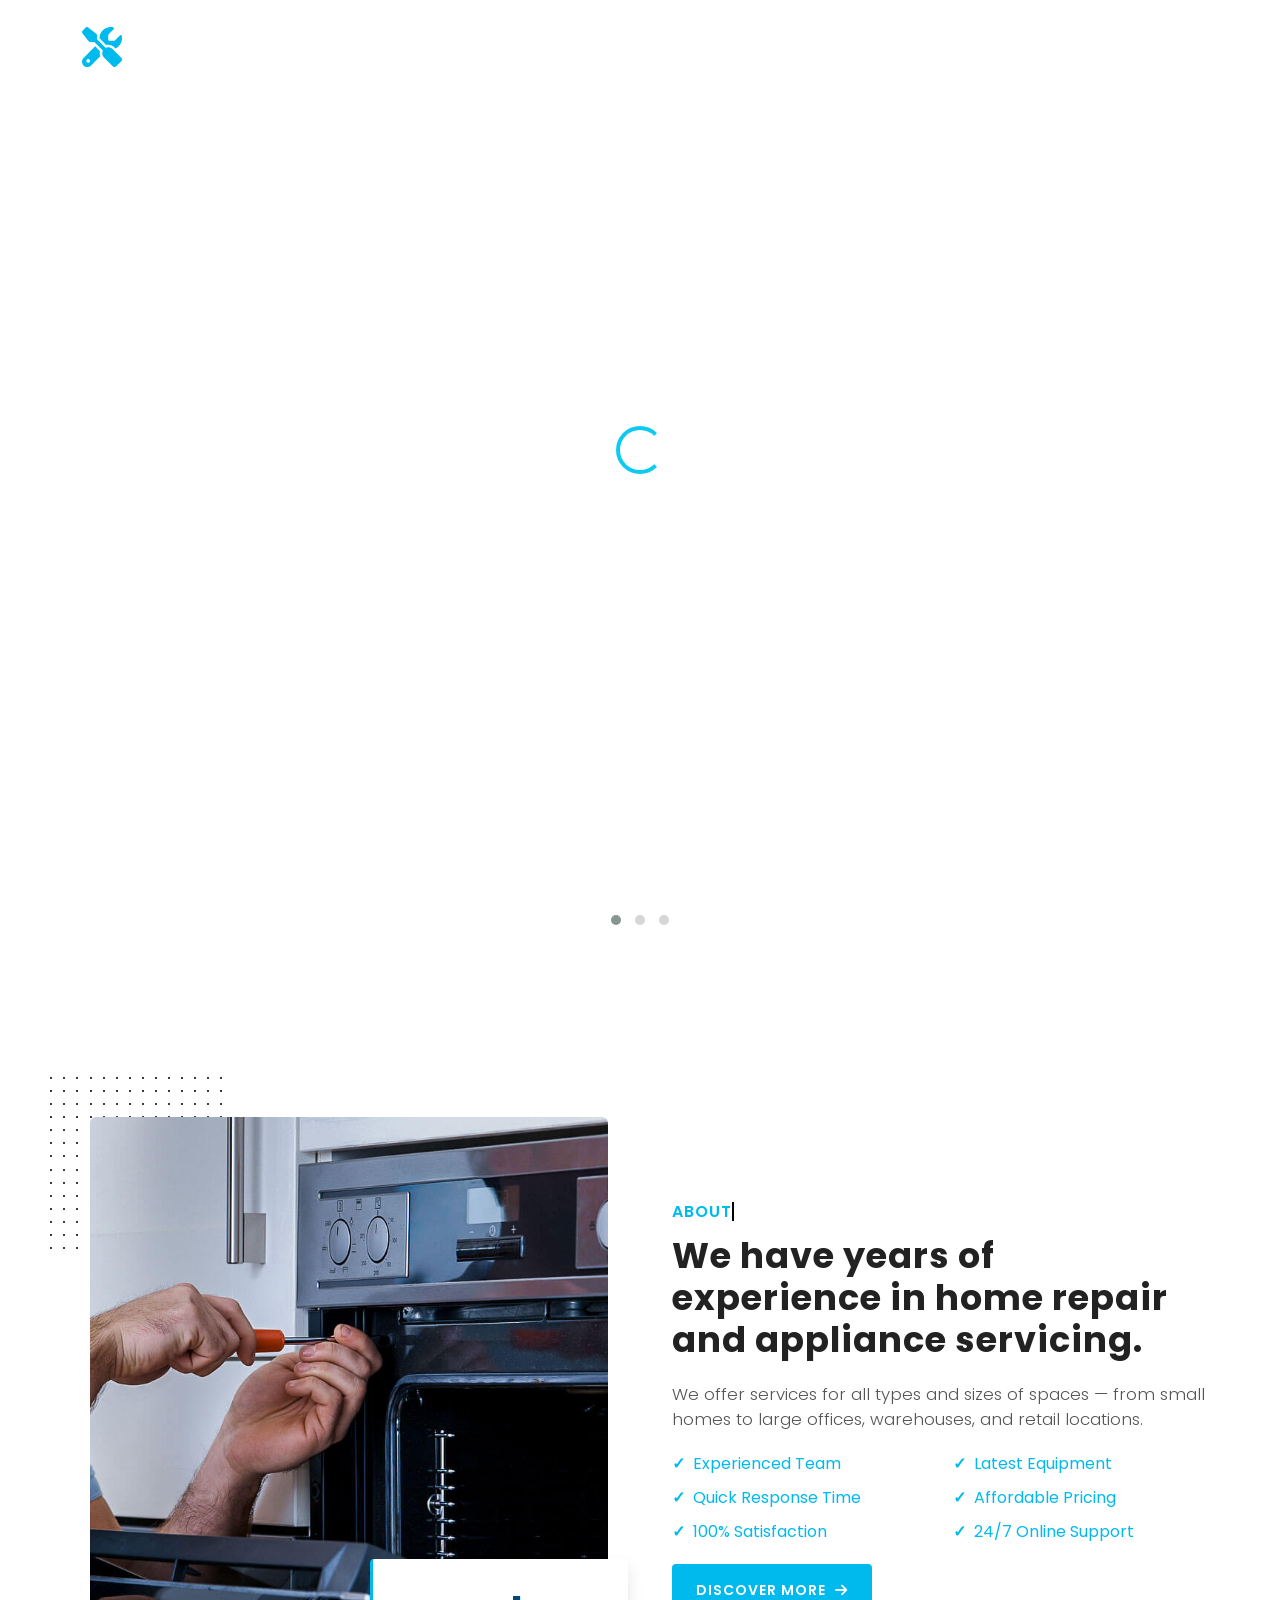
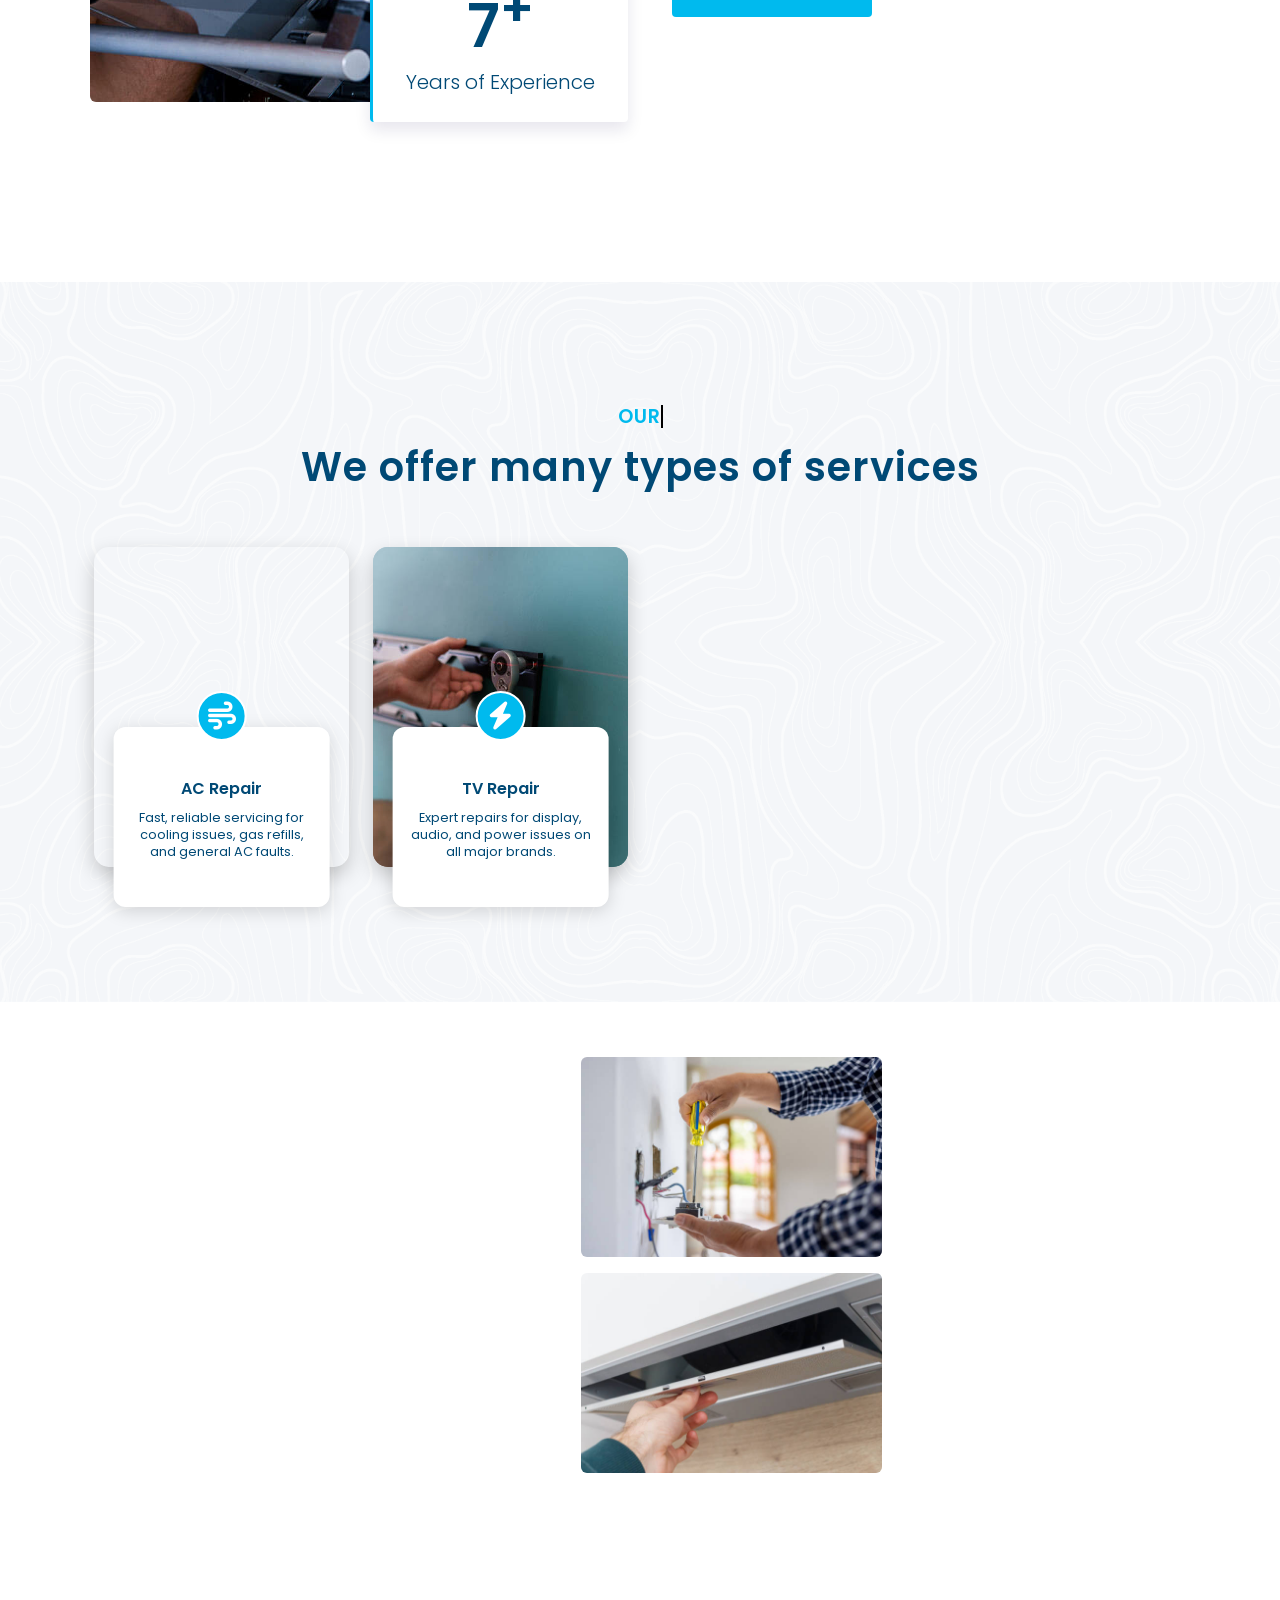
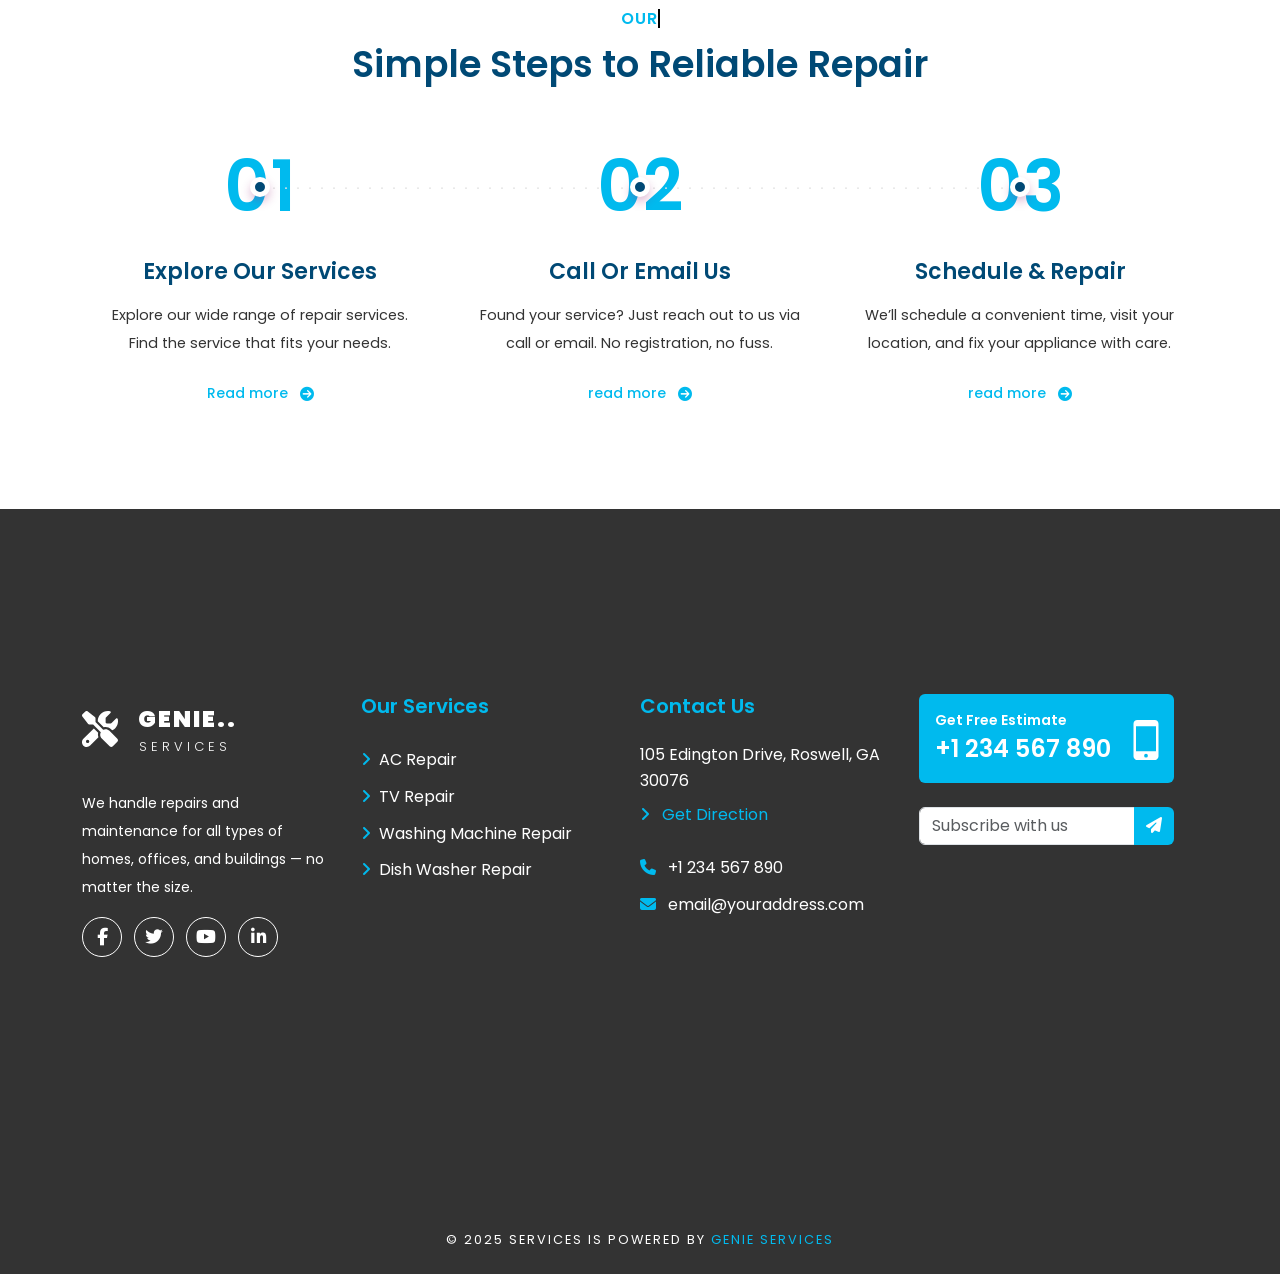
==== index.html @ 9153bfd8 "Move files to root for git hub pages" ====
<!DOCTYPE html>
<html lang="en">
  <head>
    <meta charset="UTF-8" />
    <meta name="viewport" content="width=device-width, initial-scale=1.0" />
    <title>Genie Services</title>
    <!-- my favicon -->

    <link rel="icon" href="./assets/Icons/myFavicon.svg" type="image/x-icon" />

    <!-- Bootstrap CSS -->
    <link
      href="https://cdn.jsdelivr.net/npm/bootstrap@5.3.0/dist/css/bootstrap.min.css"
      rel="stylesheet"
    />

    <!-- Owl Carousel CSS -->
    <link
      rel="stylesheet"
      href="https://cdnjs.cloudflare.com/ajax/libs/OwlCarousel2/2.3.4/assets/owl.carousel.min.css"
    />
    <link
      rel="stylesheet"
      href="https://cdnjs.cloudflare.com/ajax/libs/OwlCarousel2/2.3.4/assets/owl.theme.default.min.css"
    />

    <!-- Google Fonts -->
    <link
      href="https://fonts.googleapis.com/css2?family=Poppins:wght@400;600&display=swap"
      rel="stylesheet"
    />
    <!-- Bootstrap Fonts -->
    <link
      href="https://cdnjs.cloudflare.com/ajax/libs/font-awesome/6.5.0/css/all.min.css"
      rel="stylesheet"
    />
    <!-- AOS Animation -->
    <link
      href="https://cdn.jsdelivr.net/npm/aos@2.3.4/dist/aos.css"
      rel="stylesheet"
    />

    <link rel="stylesheet" href="./assets/css/style.css" />
    <link rel="stylesheet" href="./assets/css/navbar.css" />
    <link rel="stylesheet" href="./assets/css/services.css" />
    <link rel="stylesheet" href="./assets/css/whychooseus.css" />
    <link rel="stylesheet" href="./assets/css/about.css" />
    <link rel="stylesheet" href="./assets/css/index.css" />
    <link rel="stylesheet" href="./assets/css/footer.css" />
  </head>
  <body>
    <!--Loading-->
    <div
      id="loader-wrapper"
      class="position-fixed top-0 start-0 w-100 h-100 d-flex justify-content-center align-items-center bg-white"
      style="z-index: 9999"
    >
      <div
        class="spinner-border text-info"
        role="status"
        style="width: 3rem; height: 3rem"
      >
        <span class="visually-hidden">Loading...</span>
      </div>
    </div>

    <!-- Navbar -->
    <nav class="navbar navbar-expand-lg navbar-light fixed-top transparent">
      <div class="container">
        <a class="navbar-brand d-flex align-items-center gap-2" href="#">
          <!-- SVG Logo -->
          <svg
            xmlns="http://www.w3.org/2000/svg"
            viewBox="0 0 512 512"
            width="40"
            height="40"
          >
            <path
              fill="#00baee"
              d="M78.6 5C69.1-2.4 55.6-1.5 47 7L7 47c-8.5 8.5-9.4 22-2.1 31.6l80 104c4.5 5.9 11.6 9.4 19 9.4l54.1 0 109 109c-14.7 29-10 65.4 14.3 89.6l112 112c12.5 12.5 32.8 12.5 45.3 0l64-64c12.5-12.5 12.5-32.8 0-45.3l-112-112c-24.2-24.2-60.6-29-89.6-14.3l-109-109 0-54.1c0-7.5-3.5-14.5-9.4-19L78.6 5zM19.9 396.1C7.2 408.8 0 426.1 0 444.1C0 481.6 30.4 512 67.9 512c18 0 35.3-7.2 48-19.9L233.7 374.3c-7.8-20.9-9-43.6-3.6-65.1l-61.7-61.7L19.9 396.1zM512 144c0-10.5-1.1-20.7-3.2-30.5c-2.4-11.2-16.1-14.1-24.2-6l-63.9 63.9c-3 3-7.1 4.7-11.3 4.7L352 176c-8.8 0-16-7.2-16-16l0-57.4c0-4.2 1.7-8.3 4.7-11.3l63.9-63.9c8.1-8.1 5.2-21.8-6-24.2C388.7 1.1 378.5 0 368 0C288.5 0 224 64.5 224 144l0 .8 85.3 85.3c36-9.1 75.8 .5 104 28.7L429 274.5c49-23 83-72.8 83-130.5zM56 432a24 24 0 1 1 48 0 24 24 0 1 1 -48 0z"
            />
          </svg>
          <div class="navbar-brand-title transparent" id="navbarLogo">
            <div class="main-title">GENIE..</div>
            <div class="sub-title">SERVICES</div>
          </div>
        </a>

        <!-- Offcanvas Toggle Button for small screens -->
        <button
          class="navbar-toggler"
          type="button"
          data-bs-toggle="offcanvas"
          data-bs-target="#offcanvasNavbar"
          aria-controls="offcanvasNavbar"
          aria-label="Toggle navigation"
        >
          <span class="navbar-toggler-icon"></span>
        </button>

        <!-- Offcanvas menu -->
        <div
          class="offcanvas offcanvas-end"
          tabindex="-1"
          id="offcanvasNavbar"
          aria-labelledby="offcanvasNavbarLabel"
        >
          <div class="offcanvas-header">
            <h5 class="offcanvas-title" id="offcanvasNavbarLabel">Menu</h5>
            <button
              type="button"
              class="btn-close text-reset"
              data-bs-dismiss="offcanvas"
              aria-label="Close"
            ></button>
          </div>

          <div class="offcanvas-body">
            <ul class="navbar-nav flex-grow-1 pe-3">
              <li class="nav-item">
                <a class="nav-link" href="#" id="homePage">HOME</a>
              </li>

              <!-- Dropdown -->
              <li class="nav-item dropdown">
                <a
                  class="nav-link dropdown-toggle"
                  href="#"
                  id="servicesDropdown"
                  role="button"
                  data-bs-toggle="dropdown"
                  aria-expanded="false"
                >
                  SERVICES
                </a>
                <ul class="dropdown-menu" aria-labelledby="servicesDropdown">
                  <li>
                    <a class="dropdown-item" onclick="loadPage('ac.html')"
                      >AC</a
                    >
                  </li>
                  <li>
                    <a class="dropdown-item" onclick="loadPage('tv.html')"
                      >TV</a
                    >
                  </li>
                  <li>
                    <a
                      class="dropdown-item"
                      onclick="loadPage('dishwasher.html')"
                      >Dish Washer</a
                    >
                  </li>
                  <li>
                    <a
                      class="dropdown-item"
                      onclick="loadPage('washingMachine.html')"
                      >Washing Machine</a
                    >
                  </li>
                </ul>
              </li>

              <li class="nav-item">
                <a class="nav-link" href="#" onclick="loadPage('about.html')"
                  >ABOUT</a
                >
              </li>
              <li class="nav-item">
                <a class="nav-link" href="#" onclick="loadPage('contact.html')"
                  >CONTACT</a
                >
              </li>
              <!-- <li class="nav-item">
                <a class="nav-link" href="#" onclick="loadPage('news.html')"
                  >NEWS</a
                >
              </li> -->
            </ul>
          </div>
        </div>
      </div>
    </nav>

    <div id="pageContent">
      <!-- Hero Carousel -->
      <div class="eachContainer hero-carousel owl-carousel owl-theme">
        <div
          class="item slide-1"
          style="background-image: url('./assets/media/homePage/homePage2.png')"
        >
          <div class="hero-caption">
            <p class="lead primaryColor">The best repair service ever!</p>
            <h1 class="display-4 homeTitle">
              Your One-Stop Solution for Quality Repairs
            </h1>
            <button class="butn" onclick="location.href='#servicesDiv'">
              Learn more <i class="fas fa-arrow-right arrowIconCss"></i>
            </button>
          </div>
        </div>
        <div
          class="item slide-2"
          style="background-image: url('./assets/media/homePage/homePage1.png')"
        >
          <div class="hero-caption">
            <p class="lead primaryColor">The best repair service ever!</p>
            <h1 class="display-4 homeTitle">
              From AC Repairs to TV Fixes, We've Got You Covered
            </h1>
            <button class="butn" onclick="location.href='#servicesDiv'">
              Learn more <i class="fas fa-arrow-right arrowIconCss"></i>
            </button>
          </div>
        </div>
        <div
          class="item slide-3"
          style="background-image: url('./assets/media/homePage/homePage0.jpg')"
        >
          <div class="hero-caption">
            <p class="lead primaryColor">The best repair service ever!</p>
            <h1 class="display-4 homeTitle">
              Certified Experts ,Trusted Repairs
            </h1>
            <button class="butn" onclick="location.href='#servicesDiv'">
              Learn more <i class="fas fa-arrow-right arrowIconCss"></i>
            </button>
          </div>
        </div>
      </div>
      <!-- About section -->
      <div class="eachContainer container about-section">
        <div class="row align-items-center">
          <div class="col-lg-6 mb-4 mb-lg-0">
            <div class="position-relative animate-left">
              <div class="image-box">
                <img
                  src="./assets/media/Cards/dishwash3.jpg"
                  class="img-fluid rounded"
                  alt="About Us"
                />
              </div>
              <span class="pattern-bg">
                <img src="./assets/media/pattern/pattern.png" alt="Pattern" />
              </span>
              <div class="counter-box counter-style1">
                <h4 class="countup">1</h4>
                <h5 class="countuph5css">Years of Experience</h5>
              </div>
            </div>
          </div>
          <div class="col-lg-6">
            <div class="about-content animate-right">
              <h5 class="section-subtitle aboutTitle">
                <span class="typewriter" data-text="About Us"></span>
              </h5>
              <h2 class="section-title about-subTitle">
                We have years of experience in home repair and appliance
                servicing.
              </h2>
              <p class="about-subTitle-Description">
                We offer services for all types and sizes of spaces — from small
                homes to large offices, warehouses, and retail locations.
              </p>
              <div class="row">
                <div class="col-md-6">
                  <ul class="list-style stagger-list">
                    <li>Experienced Team</li>
                    <li>Quick Response Time</li>
                    <li>100% Satisfaction</li>
                  </ul>
                </div>
                <div class="col-md-6">
                  <ul class="list-style stagger-list">
                    <li>Latest Equipment</li>
                    <li>Affordable Pricing</li>
                    <li>24/7 Online Support</li>
                  </ul>
                </div>
              </div>

              <button class="butn" onclick="location.href='#whyChoose'">
                Discover more <i class="fas fa-arrow-right arrowIconCss"></i>
              </button>
            </div>
          </div>
        </div>
      </div>

      <!-- Services Section -->
      <div class="" id="servicesDiv">
        <div class="services-container container mt-5">
          <div class="services-container container mt-5">
            <h6 class="section-subtitle servicesTitle fade-up-on-scroll">
              <span class="typewriter" data-text="Our Services"></span>
            </h6>
            <h2 class="services-subTitle fade-up-on-scroll">
              We offer many types of services
            </h2>
          </div>
          <div class="Services-section py-5">
            <div class="container">
              <div class="row justify-content-center g-4 services-row">
                <!-- Card 1 -->
                <div
                  class="col-lg-3 col-md-6 col-sm-6 col-12 d-flex justify-content-center"
                >
                  <div
                    class="service-card-ac"
                    style="background-image: url('./assets/media/AC/ac2.jpg')"
                  >
                    <div class="service-card-ac-content">
                      <div class="icon cardIconcss">
                        <i class="fa-solid fa-wind"></i>
                      </div>
                      <p class="service-card-title">AC Repair</p>
                      <div>
                        <p class="service-card-data">
                          Fast, reliable servicing for cooling issues, gas
                          refills, and general AC faults.
                        </p>
                      </div>
                    </div>
                  </div>
                </div>

                <!-- Card 2 -->
                <div
                  class="col-lg-3 col-md-6 col-sm-6 col-12 d-flex justify-content-center"
                >
                  <div
                    class="service-card-ac"
                    style="
                      background-image: url('./assets/media/Cards/tv2.jpg');
                    "
                  >
                    <div class="service-card-ac-content">
                      <div class="icon cardIconcss">
                        <i class="fa-solid fa-bolt"></i>
                      </div>
                      <p class="service-card-title">TV Repair</p>
                      <div>
                        <p class="service-card-data">
                          Expert repairs for display, audio, and power issues on
                          all major brands.
                        </p>
                      </div>
                    </div>
                  </div>
                </div>

                <!-- Card 3 -->
                <div
                  class="col-lg-3 col-md-6 col-sm-6 col-12 d-flex justify-content-center"
                >
                  <div
                    class="service-card-ac"
                    style="
                      background-image: url('./assets/media/Cards/dish2.jpg');
                    "
                  >
                    <div class="service-card-ac-content">
                      <div class="icon cardIconcss">
                        <i class="fa-solid fa-plate-wheat"></i>
                      </div>
                      <p class="service-card-title">Dishwasher Repair</p>
                      <div>
                        <p class="service-card-data">
                          Quick fixes for leaks, drainage problems, and wash
                          cycle failures.
                        </p>
                      </div>
                    </div>
                  </div>
                </div>

                <!-- Card 4 -->
                <div
                  class="col-lg-3 col-md-6 col-sm-6 col-12 d-flex justify-content-center"
                >
                  <div
                    class="service-card-ac"
                    style="
                      background-image: url('./assets/media/Cards/washingmachine2.jpg');
                    "
                  >
                    <div class="service-card-ac-content">
                      <div class="icon cardIconcss">
                        <i class="fa-solid fa-tint"></i>
                      </div>
                      <p class="service-card-title">Washing Machine</p>
                      <div>
                        <p class="service-card-data">
                          Front-load or top-load — we fix spin, drain, and power
                          issues efficiently.
                        </p>
                      </div>
                    </div>
                  </div>
                </div>
              </div>
            </div>
          </div>
        </div>
      </div>
      <!-- Why choose us Section -->

      <div
        class="eachContainer container why-choose-section py-5"
        id="whyChoose"
      >
        <div class="row align-items-center">
          <!-- Text Content -->
          <div
            class="col-lg-5 mb-4 mb-lg-0"
            id="textContent"
            style="opacity: 0; transform: translateY(20px); transition: all 1s"
          >
            <div class="why-choose-text">
              <h6 class="section-subtitle servicesTitle">
                <span class="typewriter" data-text=" Why Choose Us"
                  >Why Choose Us</span
                >
              </h6>
              <h2 class="section-title">We Fix What Others Can’t.</h2>
              <p class="section-description">
                From ACs to appliances, our skilled team handles every job with
                precision. We Take the Stress Out of Repairs
              </p>

              <div class="why-choose-item d-flex mb-4">
                <i
                  class="fas fa-chess-king icon-style iconStyleCssWCU me-3"
                ></i>
                <div>
                  <h4 class="item-title">We are experts</h4>
                  <p class="item-description">
                    No more chasing technicians — we make home repair easy and
                    hassle-free.
                  </p>
                </div>
              </div>

              <div class="why-choose-item d-flex mb-4">
                <i class="fas fa-check icon-style iconStyleCssWCU me-3"></i>
                <div>
                  <h4 class="item-title">We are committed</h4>
                  <p class="item-description">
                    A reliable system and experienced professionals ensure
                    consistent, high-quality service.
                  </p>
                </div>
              </div>

              <div class="why-choose-item d-flex">
                <i class="fas fa-headset icon-style iconStyleCssWCU me-3"></i>
                <div>
                  <h4 class="item-title">24/7 Support</h4>
                  <p class="item-description">
                    Your comfort is our priority — every service is guided by
                    your needs.
                  </p>
                </div>
              </div>
            </div>
          </div>

          <!-- Image Gallery -->
          <div class="col-lg-7 text-center">
            <div class="row g-3 ps-lg-4" id="gallery">
              <div class="col-6">
                <div class="mb-3 hoverstyle1 gallery-item">
                  <img
                    src="./assets/media/homePage/homePage4.jpg"
                    class="img-fluid rounded"
                    alt="Gallery 1"
                  />
                </div>
                <div class="hoverstyle1 gallery-item">
                  <img
                    src="./assets/media/homePage/homePage6.jpg"
                    class="img-fluid rounded"
                    alt="Gallery 2"
                  />
                </div>
              </div>
              <div class="col-6">
                <div class="mb-3 hoverstyle1 gallery-item">
                  <img
                    src="./assets/media/homePage/homePage5.jpg"
                    class="img-fluid rounded"
                    alt="Gallery 3"
                  />
                </div>
                <div class="hoverstyle1 gallery-item">
                  <img
                    src="./assets/media/homePage/homePage7.jpg"
                    class="img-fluid rounded"
                    alt="Gallery 4"
                  />
                </div>
              </div>
            </div>
          </div>
        </div>
      </div>
      <!-- Our Process -->
      <div class="eachContainer container process-section">
        <div class="text-center mb-5" data-aos="fade-up" data-aos-delay="300">
          <h5 class="section-subtitle aboutTitle">
            <span class="typewriter" data-text="Our Process"></span>
          </h5>
          <h2 class="process-title ourProcessTitle">
            Simple Steps to Reliable Repair
          </h2>
        </div>

        <div class="row">
          <!-- Step 1 -->
          <div class="col-lg-4 mb-4" data-aos="fade-up" data-aos-delay="600">
            <div class="process-block">
              <div class="process-step">
                <div class="dot-border">01</div>
              </div>
              <h4 class="process-title">Explore Our Services</h4>
              <p>
                Explore our wide range of repair services. Find the service that
                fits your needs.
              </p>
              <a href="#services" class="read-more">
                Read more
                <i
                  class="fas fa-arrow-circle-right"
                  style="
                    color: #00baee;
                    padding-left: 8px;
                    vertical-align: middle;
                  "
                ></i>
              </a>
            </div>
          </div>

          <!-- Step 2 -->
          <div class="col-lg-4 mb-4" data-aos="fade-up" data-aos-delay="900">
            <div class="process-block">
              <div class="process-step">
                <div class="dot-border">02</div>
              </div>
              <h4 class="process-title">Call or Email Us</h4>
              <p>
                Found your service? Just reach out to us via call or email. No
                registration, no fuss.
              </p>
              <a href="#services" class="read-more">
                read more
                <i
                  class="fas fa-arrow-circle-right"
                  style="
                    color: #00baee;
                    padding-left: 8px;
                    vertical-align: middle;
                  "
                ></i>
              </a>
            </div>
          </div>

          <!-- Step 3 -->
          <div class="col-lg-4 mb-4" data-aos="fade-up" data-aos-delay="500">
            <div class="process-block">
              <div class="process-step">
                <div class="dot-border last">03</div>
              </div>
              <h4 class="process-title">Schedule & Repair</h4>
              <p>
                We’ll schedule a convenient time, visit your location, and fix
                your appliance with care.
              </p>
              <a href="#services" class="read-more">
                read more
                <i
                  class="fas fa-arrow-circle-right"
                  style="
                    color: #00baee;
                    padding-left: 8px;
                    vertical-align: middle;
                  "
                ></i>
              </a>
            </div>
          </div>
        </div>
      </div>
    </div>
    <!-- Placeholder for footer -->
    <button id="scrollToTopBtn" title="Go to top">
      <i class="fas fa-arrow-up"></i>
    </button>
    <div id="footer"></div>

    <script src="https://code.jquery.com/jquery-3.6.0.min.js"></script>
    <script src="https://cdn.jsdelivr.net/npm/bootstrap@5.3.0/dist/js/bootstrap.bundle.min.js"></script>
    <script src="https://cdnjs.cloudflare.com/ajax/libs/OwlCarousel2/2.3.4/owl.carousel.min.js"></script>
    <script src="https://cdn.jsdelivr.net/npm/aos@2.3.4/dist/aos.js"></script>

    <script src="./assets/js/Home/home.js"></script>
    <script src="./assets/js/Home/footer.js"></script>
  </body>
</html>
---- assets/css/navbar.css ----
:root {
  --primary-color: #00baee;
  --secondary-color: #004975;
  --accent-color: #ffffff;
}

/* ===== Navbar Base ===== */
.navbar {
  transition: all 0.3s ease;
  padding: 12px 0;
  z-index: 1000;
}

.navbar.transparent {
  background-color: transparent;
}

.navbar.scrolled {
  background-color: var(--accent-color);
  transition: color 0.2s ease;
  box-shadow: 0 2px 10px rgba(0, 0, 0, 0.1);
}

/* ===== Nav Links (Desktop) ===== */
.navbar .nav-link {
  font-weight: 600;
  letter-spacing: 1px;
  font-size: 14px;
  padding: 10px 0;
  color: var(--accent-color); /* white by default */
  transition: color 0.2s ease;
}

.navbar.scrolled .nav-link {
  color: var(--secondary-color); /* dark on scroll */
}

.navbar .nav-link:hover,
.navbar .nav-link:focus {
  color: var(--primary-color) !important;
}

/* ===== Align navbar items right on desktop ===== */
@media (min-width: 992px) {
  .navbar .navbar-collapse {
    display: flex;
    justify-content: flex-end; /* push links to right */
  }
  .navbar .navbar-nav {
    margin-left: auto; /* ensures right alignment */
  }
}

/* ===== Dropdown ===== */
.navbar .dropdown-menu {
  background-color: var(--accent-color);
  border: none;
  box-shadow: 0 8px 16px rgba(0, 0, 0, 0.1);
  border-radius: 0px;
  animation: fadeInDown 0.3s ease both;
  margin-top: 5px;
}

.dropdown-item {
  color: var(--secondary-color);
  transition: all 0.2s ease-in-out;
  margin-bottom: 12px;
  padding: 0 20px;
  font-size: 16px;
}

.dropdown-item:hover {
  background-color: var(--accent-color);
  color: var(--primary-color);
}

/* ===== Logo ===== */
#navbarLogo {
  margin-left: 10px;
  margin-top: 6px;
}

#navbarLogo .main-title {
  font-weight: 900;
  font-size: 23px;
  position: relative;
  bottom: 1px;
  color: var(--accent-color);
  letter-spacing: 2px;
}

#navbarLogo .sub-title {
  font-weight: 300;
  font-size: 13px;
  position: relative;
  bottom: 6px;
  left: 1px;
  color: var(--accent-color);
  letter-spacing: 4px;
}

#navbarLogo .main-title,
#navbarLogo .sub-title {
  transition: color 0.3s ease;
}

#navbarLogo.scrolled {
  margin-left: 8px;
  margin-top: 4px;
}

#navbarLogo.scrolled .main-title {
  color: var(--primary-color);
  font-weight: 600;
  font-size: 20px;
  transition: color 0.2s ease;
}

#navbarLogo.scrolled .sub-title {
  font-weight: 300;
  font-size: 10px;
  color: var(--primary-color);
  transition: color 0.2s ease;
}

/* ===== Nav Item Spacing ===== */
.navbar .navbar-nav .nav-item {
  margin-right: 20px;
}
.navbar .navbar-nav .nav-item:last-child {
  margin-right: 0;
}

/* ===== Offcanvas (Mobile) ===== */
@media (max-width: 991.98px) {
  .offcanvas-body .nav-link {
    color: var(--secondary-color) !important;
    font-weight: 600;
    transition: color 0.3s ease;
  }

  .offcanvas-body .nav-link:hover,
  .offcanvas-body .nav-link:focus {
    color: var(--primary-color) !important;
  }

  .offcanvas-body .dropdown-menu .dropdown-item {
    color: var(--secondary-color) !important;
  }

  .offcanvas-body .dropdown-menu .dropdown-item:hover {
    background-color: var(--primary-color);
    color: #fff !important;
  }
}

/* ===== Navbar Toggler ===== */
/* ===== Navbar Toggler ===== */
.navbar .navbar-toggler {
  border: none;
}

.navbar .navbar-toggler-icon {
  background-image: none;
  position: relative;
  width: 24px;
  height: 2px;
  background-color: var(--accent-color); 
  display: inline-block; 
  transition: all 0.3s ease-in-out;
}

.navbar .navbar-toggler-icon::before,
.navbar .navbar-toggler-icon::after {
  content: "";
  position: absolute;
  left: 0;
  width: 24px;
  height: 2px;
  background-color: var(--accent-color);
  transition: all 0.3s ease-in-out;
}

.navbar .navbar-toggler-icon::before {
  top: -7px;
}

.navbar .navbar-toggler-icon::after {
  top: 7px;
}

/* Change toggler color when navbar is white */
.navbar.scrolled .navbar-toggler-icon,
.navbar.scrolled .navbar-toggler-icon::before,
.navbar.scrolled .navbar-toggler-icon::after {
  background-color: var(--secondary-color) !important;
}


/* ===== Keyframes ===== */
@keyframes fadeInDown {
  from {
    transform: translateY(-10px);
    opacity: 0;
  }
  to {
    transform: translateY(0);
    opacity: 1;
  }
}
/* Force navbar items right-aligned on desktop */
@media (min-width: 992px) {
  .navbar .navbar-collapse {
    display: flex !important;
    justify-content: flex-end !important; /* push links to right */
  }

  .navbar .navbar-nav {
    margin-left: auto !important; /* ensures right alignment */
    display: flex;
    justify-content: flex-end;
    width: 100%;
  }
}
.navbar-toggler:focus,
.navbar-toggler:active {
  outline: none !important;
  box-shadow: none !important; /* removes Bootstrap focus glow */
}
/* Move toggler on mobile */
@media (max-width: 428.98px) {
  .navbar .navbar-toggler {
    position: relative;
    right: 29%;      /* adjust vertically if needed */
    z-index: 999999; /* keep on top */
  }
}
---- assets/css/services.css ----
:root {
  --primary-color: #00baee;
  --secondary-color: #004975;
  --accent-color: #ffffff;
  --text-dark: #333333;
  --box-shadow-color: rgba(0, 0, 0, 0.1);
  --contrast-color: #fff;
  --highlight-color: #ff1b58;
}

body {
  font-family: "Poppins", sans-serif;
  background-color: var(--accent-color);
  color: var(--primary-color);
  margin: 0;
  padding: 0;
}
#servicesDiv {
  background-image: url("../media/background/bg1.jpg");
  background-size: cover;
  background-position: center;
  background-repeat: no-repeat;
  min-height: clamp(500px, 80vh, 1000px); /* Responsive height */
  padding: 10px 5px;
  color: var(--primary-color);
  text-align: center;
  display: flex;
  flex-direction: column;
  justify-content: center;
}

/* Fade-up Animation */
@keyframes slideUp {
  to {
    opacity: 1;
    transform: translateY(0);
  }
}

/* Section Headings */
/* Animation keyframes */
@keyframes slideUp {
  to {
    opacity: 1;
    transform: translateY(0);
  }
}

/* Common scroll animation class */
.fade-up-on-scroll {
  opacity: 0;
  transform: translateY(20px);
}

/* Triggered on scroll */
.fade-up-on-scroll.visible {
  animation: slideUp 1.2s ease-out forwards;
}

/* Section Headings */
.servicesTitle {
  text-transform: uppercase;
  color: var(--primary-color);
  font-weight: 600;
  font-size: clamp(1rem, 2vw, 1.2rem);
  letter-spacing: 1px;
  /* Fade-in triggered on scroll using .fade-up-on-scroll + .visible */
  animation-delay: 0.2s;
}

.services-subTitle {
  font-weight: 600;
  color: var(--secondary-color);
  margin-bottom: 0.5rem;
  line-height: 1.2;
  font-size: clamp(1.5rem, 4vw, 2.5rem);
  letter-spacing: 1px;
  animation-delay: 0.5s;
}

/* Card Container */
.service-card-ac {
  position: relative;
  width: 100%;
  max-width: 300px;
  height: 320px;
  border-radius: 15px;
  overflow: visible; /* Allow popup to appear outside */
  margin: auto;
  box-shadow: 0 8px 20px rgba(0, 0, 0, 0.2);
  background-size: cover;
  background-position: center;
  background-repeat: no-repeat;
  transition: all 0.6s ease;
  opacity: 0;
  transform: translateY(30px);
}

/* Animate in view */
.service-card-ac.animate-in-view {
  animation: popIn 0.6s ease-out forwards;
}

/* Pop-in keyframes */
@keyframes popIn {
  from {
    opacity: 0;
    transform: scale(0.8);
  }
  to {
    opacity: 1;
    transform: scale(1);
  }
}

/* Zoomable background via JS toggle */
.service-card-ac::before {
  content: "";
  position: absolute;
  inset: 0;
  background-image: inherit;
  background-size: cover;
  background-position: center;
  background-repeat: no-repeat;
  transition: transform 0.6s ease;
  z-index: 1;
  border-radius: 15px;
}

.service-card-ac.zoom-bg::before {
  transform: scale(1.08); /* pop-in zoom */
}

/* Popup content */
.service-card-ac-content {
  position: absolute;
  bottom: -40px;
  left: 50%;
  transform: translateX(-50%);
  width: 85%;
  background-color: white;
  padding: 50px 15px 20px;
  border-radius: 12px;
  box-shadow: 0 8px 24px rgba(0, 0, 0, 0.25);
  z-index: 10;
  transition: transform 0.3s ease, box-shadow 0.3s ease;
  min-height: 180px;
  text-align: center;
}

/* Animate in view */
.service-card-ac.animate-in-view {
  opacity: 1;
  transform: translateY(0);
}

/* Hover Effects */
.service-card-ac:hover {
  transform: scale(1.03);
  transition: 0.3s;
}

.service-card-ac:hover .service-card-ac-content {
  background-color: var(--accent-color);
  color: var(--primary-color);
  transition: 0.3s;
}

.service-card-ac:hover .cardIconcss {
  background-color: var(--accent-color);
  color: var(--primary-color);
  border-color: var(--primary-color);
  transition: 0.3s;
}
.service-card-ac:hover .service-card-title {
  color: var(--primary-color);
  transition: 0.3s;
}

.service-card-ac:hover .service-card-data {
  color: var(--primary-color);
  transition: 0.3s;
}
/* Card Content */
.service-card-ac-content {
  height: auto;
  min-height: 180px;
  position: absolute;
  left: 50%;
  bottom: -40px;
  transform: translateX(-50%);
  background: white;
  width: 85%;
  padding: 50px 15px 20px;
  border-radius: 12px;
  box-shadow: 0 4px 18px rgba(0, 0, 0, 0.15);
  text-align: center;
  z-index: 10;
  transition: all 0.3s ease-in-out;
}

/* Icon Styling */
.cardIconcss {
  margin: 0;
  width: 50px;
  height: 50px;
  background: var(--primary-color);
  color: var(--contrast-color);
  border: 2px solid var(--contrast-color);
  border-radius: 50%;
  display: flex;
  align-items: center;
  justify-content: center;
  margin-bottom: 20px;
  font-size: 28px;
  transition: ease-in-out 0.3s;
  position: absolute;
  top: -36px;
  left: calc(50% - 25px);
}

/* Card Text */

/* Responsive Adjustments */
@media (max-width: 768px) {
  .service-card-ac {
    max-width: 90%;
    height: 300px;
  }

  .service-card-ac-content {
    width: 90%;
    padding: 50px 10px 20px;
  }

  .cardIconcss {
    width: 45px;
    height: 45px;
    font-size: 24px;
    top: -30px;
    left: calc(50% - 22.5px);
  }

  .service-card-ac-content p {
    font-size: 0.95rem;
  }
}

@media (max-width: 480px) {
  .service-card-ac {
    height: 280px;
  }

  .cardIconcss {
    width: 40px;
    height: 40px;
    font-size: 20px;
    top: -28px;
    left: calc(50% - 20px);
  }

  .service-card-ac-content {
    padding: 45px 10px 20px;
    min-height: 160px;
  }

  .service-card-ac-content p {
    font-size: 0.9rem;
  }
}

/* Content Text */
.service-card-title {
  font-weight: 600;
  color: var(--secondary-color);
  font-size: 1rem;
  margin-bottom: 8px;
}
.service-card-data {
  color: var(--secondary-color);
  font-size: 0.8rem;
  line-height: 17px;
  margin-top: 7px;
}
/* Responsive fix for grid spacing */
.Services-section .row > div {
  margin-bottom: 60px;
}

/* Slide Up Title Animations */
@keyframes slideUp {
  from {
    transform: translateY(40px);
    opacity: 0;
  }
  to {
    transform: translateY(0);
    opacity: 1;
  }
} /* Start hidden and offset */
.service-card-ac {
  opacity: 0;
  transform: translateY(30px);
  transition: all 0.6s ease-out;
}

/* Animate in view with popIn effect */
.service-card-ac.animate-in-view {
  animation: popIn 0.6s ease-out forwards;
}

@keyframes popIn {
  from {
    opacity: 0;
    transform: scale(0.8);
  }
  to {
    opacity: 1;
    transform: scale(1);
  }
}
.contact-icon {
  display: flex;
  align-items: center;
  justify-content: center;
  color: #fff;
  background: #00baee;
  font-size: 20px;
  border-radius: 8px;
  min-width: 50px;
  min-height: 50px;
  text-align: center;
  margin-right: 15px;
  transition: all 0.3s ease;
  flex-shrink: 0; /* prevent shrinking */
}

.contact-icon:hover {
  background: #008fb5; /* darker shade on hover */
}

@media screen and (max-width: 1199px) {
  .contact-icon {
    font-size: 18px;
    min-width: 45px;
    min-height: 45px;
  }
}

.widget-body h6 {
  font-weight: 600;
  font-size: 15px;
  margin-bottom: 4px;
  color: #004975;
}

.widget-body p,
.widget-body address {
  font-size: 14px;
  margin: 0;
  color: #666;
}
---- assets/css/whychooseus.css ----
:root {
  --primary-color: #00baee;
  --secondary-color: #004975;
  --text-dark: #222;
  --text-light: #666;
}
.iconStyleCssWCU {
  display: block;
  color: #fff !important;
  background: #00baee;
  font-size: 24px;
  border-radius: 50%;
  width: 60px;
  height: 60px;
  text-align: center;
  line-height: 60px;
  transition: all 0.3s linear 0s;
  vertical-align: top;
}
/* Section Styles */
.why-choose-section {
  /* background-color: #f9f9f9; */
}

.section-subtitle {
  color: var(--primary-color);
  font-weight: 600;
  text-transform: uppercase;
  margin-bottom: 10px;
  letter-spacing: 1px;
}

.section-title {
  font-size: 2rem;
  font-weight: 700;
  color: var(--secondary-color);
  margin-bottom: 20px;
}

.section-description {
  font-size: 16px;
  font-weight: 300;
  color: var(--text-light);
  margin-bottom: 30px;
}

/* Icon Boxes */
.why-choose-item .icon-style {
  font-size: 24px;
  color: var(--primary-color);
  flex-shrink: 0;
}

.item-title {
  font-size: 1.1rem;
  font-weight: 600;
  margin-bottom: 5px;
  color: var(--text-dark);
}

.item-description {
  font-size: 15px;
  color: var(--text-light);
  margin-bottom: 0;
}

/* Image Hover Style */
.hoverstyle1 img {
  transition: transform 0.3s ease, box-shadow 0.3s ease;
  border-radius: 10px;
}

.hoverstyle1 img:hover {
  transform: scale(1.05);
  box-shadow: 0 10px 25px rgba(0, 0, 0, 0.1);
}

/* Responsive Padding for Text Block */
@media (max-width: 992px) {
  .why-choose-text {
    padding-right: 0;
    text-align: center;
  }

  .why-choose-item {
    justify-content: center;
    text-align: left;
  }
}
.gallery-item {
  opacity: 0;
  transform: scale(0.9);
  transition: all 0.6s ease;
}

.gallery-item.visible {
  opacity: 1;
  transform: scale(1);
}

#textContent {
  opacity: 0;
  transform: translateY(20px);
  transition: all 1s ease;
}

#textContent.visible {
  opacity: 1;
  transform: translateY(0);
}
---- assets/css/about.css ----
:root {
  --primary-color: #00baee;
  --secondary-color: #004975;
  --accent-color: #ffffff;
  --text-dark: #333333;
  --box-shadow-color: rgba(0, 0, 0, 0.1);
  --contrast-color: #fff;
  --highlight-color: #ff1b58;
}

.aboutTitle {
  font-weight: 600;
  font-size: 1rem;
  color: var(--primary-color);
  letter-spacing: 1px;
}
.about-subTitle {
  font-weight: 600;
  font-size: 2rem;
  color: var(--secondary-color);
  letter-spacing: 1px;
}
.about-subTitle-Description {
  font-weight: 300;
  font-size: 16px;
  color: var(--text-color);
}
.about-section {
  padding: 60px 0;
  position: relative;
}

.image-box {
  padding: 20px;
  position: relative;
  z-index: 1;
}

.pattern-bg {
  position: absolute;
  top: -20px;
  left: -20px;
  z-index: 0;
}

.counter-box {
  position: absolute;
  bottom: -20px;
  left: 20px;
  background-color: #fff;
  border-radius: 4px;
  padding: 15px 20px;
  box-shadow: 0 4px 10px rgba(0, 0, 0, 0.1);
  z-index: 2;
  text-align: center;
}

.about-content {
  padding-left: 20px;
}

.section-subtitle {
  color: var(--primary-color);
  font-weight: 600;
  text-transform: uppercase;
  margin-bottom: 10px;
}

.section-title {
  font-size: 1.75rem;
  font-weight: 700;
  margin-bottom: 20px;
}
.list-style {
  list-style: none;
  padding: 0;
  margin: 0 0 20px 0;
}

.list-style li {
  display: flex;
  align-items: center;
  margin-bottom: 10px;
}

.list-style li::before {
  content: "✓";
  color: var(--primary-color);
  font-weight: bold;
  margin-right: 8px;
  font-size: 1rem;
}

@media (max-width: 767px) {
  .list-style li {
    justify-content: center; /* center check + text */
    text-align: center;
  }
}

.btn-discover {
  display: inline-block;
  padding: 10px 20px;
  background-color: var(--primary-color);
  color: #fff;
  text-decoration: none;
  border-radius: 4px;
  transition: background 0.3s;
}

.btn-discover:hover {
  background-color: #003366;
}
.counter-style1 {
  left: 300px;
  right: 0;
  bottom: 0px;
  padding: 15px 20px 25px 20px;
  position: absolute;
  text-align: center;
  background-color: #fff;
  box-shadow: 0 8px 16px 0px rgba(17, 12, 79, 0.1);
  border-left: 3px solid #00baee;
  z-index: 1;
  border-radius: 0.25rem;
}
.counter-style1 h4:after {
  content: "+";
  font-size: 50px;
  vertical-align: super;
}
.countup {
  color: var(--secondary-color) !important;
  font-size: 60px;
  font-weight: 600;
}

.countuph5css {
  color: var(--secondary-color) !important;
  font-weight: 300;
}
/* Fade + slide from left */
.animate-left {
  opacity: 0;
  transform: translateX(-50px);
  transition: all 0.8s ease;
}

/* Fade + slide from right */
.animate-right {
  opacity: 0;
  transform: translateX(50px);
  transition: all 0.8s ease;
}

/* When in view */
.animate-in-view {
  opacity: 1;
  transform: translateX(0);
}

/* Animate list items with stagger */
.stagger-list li {
  opacity: 0;
  transform: translateY(20px);
  animation: fadeUp 0.6s forwards;
}

.stagger-list li:nth-child(1) {
  animation-delay: 0.2s;
}
.stagger-list li:nth-child(2) {
  animation-delay: 0.4s;
}
.stagger-list li:nth-child(3) {
  animation-delay: 0.6s;
}

@keyframes fadeUp {
  to {
    opacity: 1;
    transform: translateY(0);
  }
}

/* Responsive tweaks */
@media (max-width: 768px) {
  .about-content {
    padding-left: 16px;
    margin-top: 30px;
  }

  .counter-style1 {
    left: 50%;
    transform: translateX(-50%);
    bottom: -10px;
  }
}

/* Animations */
@keyframes fadeIn {
  0% {
    opacity: 0;
    transform: translateY(-20px);
  }
  100% {
    opacity: 1;
    transform: translateY(0);
  }
}
.animate-fade-in {
  animation: fadeIn 1s ease forwards;
}

@keyframes slideLeft {
  0% {
    opacity: 0;
    transform: translateX(-50px);
  }
  100% {
    opacity: 1;
    transform: translateX(0);
  }
}
.animate-slide-left {
  animation: slideLeft 1s ease forwards;
}

@keyframes slideRight {
  0% {
    opacity: 0;
    transform: translateX(50px);
  }
  100% {
    opacity: 1;
    transform: translateX(0);
  }
}
.animate-slide-right {
  animation: slideRight 1s ease forwards;
}

@keyframes counterUp {
  from {
    counter-increment: count 0;
  }
}

/* About Section */
.about-section {
  padding: 80px 0;
}
.about-section h2 {
  font-size: 2.2rem;
  margin-bottom: 20px;
  color: #222;
}
.about-section p {
  font-size: 1.05rem;
  margin-bottom: 20px;
  color: #555;
}

.about-list {
  list-style: none;
  padding: 0;
  margin: 0 0 20px 0;
}

.about-list li {
  display: flex;
  align-items: center;
  margin-bottom: 10px;
}

.about-list li::before {
  content: "✓";
  color: var(--primary-color);
  font-weight: bold;
  margin-right: 8px;
  font-size: 1rem;
}

/* 📱 Mobile Styles */
@media (max-width: 767px) {
  .about-list li {
    justify-content: center; /* center check + text */
    text-align: center;
  }
}

/* Button */
.btn-discover {
  background: #ff9800;
  color: #fff;
  border: none;
  padding: 12px 25px;
  border-radius: 50px;
  cursor: pointer;
  font-weight: 600;
  transition: all 0.3s ease;
}
.btn-discover i {
  margin-left: 8px;
}
.btn-discover:hover {
  background: #e68a00;
  transform: translateY(-3px);
}

/* Counter Section */
.counter-section {
  background: #f7f7f7;
  padding: 60px 0;
}
.counter-section h2 {
  font-size: 2rem;
  margin-bottom: 10px;
  color: #ff9800;
}
.counter-section p {
  font-size: 1rem;
  color: #555;
}
.animate-counter {
  margin-bottom: 30px;
}

/* Mission & Vision Section */
.mission-vision-section {
  padding: 60px 20px;
  background: #fff;
  border-radius: 10px;
}
.mission-vision-section h2 {
  font-size: 2rem;
  margin-bottom: 15px;
  color: #222;
}
.mission-vision-section p {
  font-size: 1rem;
  color: #555;
}

/* Responsive */
@media (max-width: 991px) {
  .about-section .col-lg-6 {
    margin-bottom: 30px;
    text-align: center;
  }
  .mission-vision-section .col-lg-6 {
    margin-bottom: 30px;
    text-align: center;
  }
  .page-title-section h1 {
    font-size: 2.2rem;
  }
}

/* Smooth Scroll Animation (Optional) */
html {
  scroll-behavior: smooth;
}

/* Shadow & Rounded Images */
img.img-fluid.rounded.shadow {
  border-radius: 15px;
  box-shadow: 0 10px 25px rgba(0, 0, 0, 0.1);
}

/* about page css */

/* Section Headings */
.pageTitle {
  text-transform: uppercase;
  color: var(--secondary-color) !important;
  font-weight: 600;
  font-size: clamp(1rem, 2vw, 1.2rem);
  letter-spacing: 1px;
  animation-delay: 0.2s;
}

.pageSubTitle {
  font-weight: 600;
  color: var(--secondary-color);
  margin-bottom: 0.5rem;
  line-height: 1.2;
  font-size: clamp(1.5rem, 4vw, 2.5rem);
  letter-spacing: 1px;
  animation-delay: 0.5s;
}
.mission-card,
.vision-card {
  border: none;
  border-radius: 15px;
  padding: 30px;
  box-shadow: 0 6px 20px rgba(0, 0, 0, 0.08);
  transition: transform 0.3s ease, box-shadow 0.3s ease;
}

.mission-card:hover,
.vision-card:hover {
  transform: translateY(-8px);
  box-shadow: 0 12px 25px rgba(0, 0, 0, 0.12);
}

/* Headings */
.mission-card h2,
.vision-card h2 {
  font-size: 1.8rem;
  margin-bottom: 15px;
  color: var(--primary-color);
}

/* Paragraphs */
.mission-card p,
.vision-card p {
  font-size: 1rem;
  line-height: 1.6;
  color: #555;
}

/* Responsive behavior */
@media (max-width: 767px) {
  .mission-card,
  .vision-card {
    text-align: center;
    padding: 20px;
  }

  .mission-card h2,
  .vision-card h2 {
    font-size: 1.5rem;
  }

  .mission-card p,
  .vision-card p {
    font-size: 0.95rem;
  }
}
.counter-wrapper {
  background: #fff;
  border-radius: 15px;
  box-shadow: 0 6px 20px rgba(0, 0, 0, 0.08);
  padding: 40px 20px;
}
.counter-box {
  padding: 20px 10px;
  transition: transform 0.3s ease, box-shadow 0.3s ease;
}
.counter-box:hover {
  transform: translateY(-5px);
  box-shadow: 0 8px 20px rgba(0, 0, 0, 0.12);
}
.counter-box h2 {
  font-size: 2rem;
  font-weight: 700;
  color: var(--primary-color);
  margin-bottom: 8px;
}
.counter-box p {
  margin: 0;
  font-size: 1rem;
  color: #666;
  font-weight: 500;
} /* Responsive */
@media (max-width: 768px) {
  .counter-wrapper {
    padding: 25px 15px;
  }
  .counter-box h2 {
    font-size: 1.6rem;
  }
  .counter-box p {
    font-size: 0.9rem;
  }
}
.counter-card {
  max-width: 1000px;
  margin: 0 auto;
  background: #fff;
  border-radius: 12px;
  padding: 40px 20px;
  box-shadow: 0 8px 20px rgba(0, 0, 0, 0.1);
}

.counter-card h2 {
  font-size: 2rem;
  font-weight: 700;
  color: #2c3e50;
  margin-bottom: 5px;
}

.counter-card p {
  margin: 0;
  font-weight: 500;
  color: #6c757d;
}
---- assets/css/index.css ----
:root {
  --primary-color: #00baee;
  --secondary-color: #004975;
  --accent-color: #ffffff;
}

.primaryColor {
  color: var(--primary-color);
}

.homeTitlee {
  font-size: 4rem;
}
.arrowIconCss {
  margin-left: 5px;
}
.eachContainer {
  margin-bottom: 80px;
}
.butn {
  background-color: var(--primary-color);
  border: none;
  color: var(--accent-color);
  text-align: center;
  border-radius: 4px;
  padding: 16px 24px;
  line-height: normal;
  text-transform: uppercase;
  font-weight: 600;
  font-size: 14px;
  position: relative;
  z-index: 0;
  display: inline-block;
  letter-spacing: 1px;
  white-space: nowrap;
  transition: all 0.4s ease-in-out 0s;
  cursor: pointer;
}

.butn:before {
  content: "";
  height: 100%;
  width: 0;
  border-radius: 4px;
  background-color: var(--secondary-color);
  position: absolute;
  top: 0;
  bottom: 0;
  right: 0;
  z-index: -1;
  transition: all 0.45s ease-out;
}

.butn:after {
  /* content: "→"; optional arrow */
  padding-left: 10px;
  font-weight: 900;
  color: inherit;
  font-family: inherit;
}

.butn:hover:before,
.butn:active:before,
.butn:focus:before {
  width: 100%;
  left: 0;
}

.butn:hover,
.butn:active,
.butn:focus {
  color: var(--accent-color);
}

.butn:hover span,
.butn:active span {
  color: var(--accent-color);
}

.butn.reverse {
  background-color: var(--secondary-color);
}

.butn.reverse:hover:before {
  background-color: var(--primary-color);
}

.butn.white {
  background-color: var(--accent-color);
  color: var(--primary-color);
}

.butn.white:before {
  background-color: var(--secondary-color);
}

.butn.white:hover,
.butn.white:active,
.butn.white:focus {
  color: var(--accent-color);
}

.butn-md {
  padding: 10px 22px;
}

.butn-sm {
  padding: 9px 12px;
}

@media screen and (max-width: 991px) {
  .butn {
    padding: 14px 22px;
  }

  .butn-md {
    padding: 10px 20px;
  }

  .butn-sm {
    padding: 9px 12px;
  }
}

@media screen and (max-width: 767px) {
  .butn {
    padding: 12px 20px;
  }

  .butn-md {
    padding: 10px 18px;
  }

  .butn-sm {
    padding: 9px 12px;
  }
}
.hero-carousel .item {
  position: relative;
  background-size: cover;
  background-position: center;
  height: 100vh;
  display: flex;
  align-items: center;
  justify-content: center;
  color: var(--accent-color);
  text-align: center;
  transition: background-image 1.2s ease-in-out;
}
@media (max-width: 576px) {
  .hero-carousel .item {
    background-size: contain; /* stops extreme zoom */
    background-position: top center;
    background-repeat: no-repeat;
    height: 75vh; /* better framing on tall screens */
  }
}
@media (max-width: 576px) {
  .hero-carousel .item::before {
    background: rgba(0,0,0,0.65);
  }
}
.hero-carousel .item {
    padding-top: 80px;  /* height of navbar */
}
@media (max-width: 576px) {
  .hero-carousel .item {
    background-size: cover;
    background-position: top center;
    height: 75vh;
  }
}
.hero-carousel .overlay {
    z-index: 1 !important;
}

.navbar {
    z-index: 99999 !important;
}

.hero-carousel .item::before {
  content: "";
  position: absolute;
  top: 0;
  left: 0;
  width: 100%;
  height: 100%;
  background: rgba(0, 0, 0, 0.55);
  z-index: 1;
}

.hero-caption {
  position: relative;
  z-index: 2;
  opacity: 0;
  transform: translateX(0);
  transition: all 1s ease-in-out;
  padding: 2rem;
  max-width: 1140px;
}

.slide-1 .hero-caption {
  text-align: left;
  transform: translateX(50px);
}
.owl-item.active .slide-1 .hero-caption {
  opacity: 1;
  transform: translateX(0);
}

.slide-2 .hero-caption {
  text-align: center;
  transform: translateY(50px);
}
.owl-item.active .slide-2 .hero-caption {
  opacity: 1;
  transform: translateY(0);
}

.slide-3 .hero-caption {
  text-align: right;
  transform: translateX(-50px);
}
.owl-item.active .slide-3 .hero-caption {
  opacity: 1;
  transform: translateX(0);
}

.hero-caption p.lead {
  font-size: 1.25rem;
  margin-bottom: 1rem;
}

.hero-caption h1.homeTitle {
  font-size: 2.5rem;
  margin-bottom: 1.5rem;
}

.hero-caption .butn {
  opacity: 0;
  transform: translateY(20px);
  transition: all 0.8s ease 0.3s;
}

.owl-item.active .hero-caption .butn {
  opacity: 1;
  transform: translateY(0);
}

@media (min-width: 768px) {
  .hero-caption h1.homeTitle {
    font-size: 4rem;
    font-weight: 600;
  }

  .hero-caption p.lead {
    font-size: 1.25rem;
    letter-spacing: 0.5px;
    font-weight: 300;
  }
}
.hero-caption {
  max-width: 90%;
  padding: 1rem;
}
@media (max-width: 576px) {
  .hero-caption {
    max-width: 95%;
    padding: 0.5rem;
  }
  .homeTitle {
    font-size: 1.5rem;
  }
  .butn {
    padding: 10px 16px;
    font-size: 12px;
  }
}
.fade-out {
  opacity: 0;
  transition: opacity 0.5s ease;
}
.typewriter {
  white-space: nowrap;
  overflow: hidden;
  border-right: 2px solid #000;
  display: inline-block;
  animation: blinkCursor 0.7s infinite;
}

@keyframes blinkCursor {
  50% {
    border-color: transparent;
  }
}
#scrollToTopBtn {
  position: fixed;
  bottom: 30px;
  right: 30px;
  width: 50px;
  height: 50px;
  background-color: var(--primary-color);
  color: white;
  border: none;
  border-radius: 50%;
  font-size: 20px;
  display: flex;
  justify-content: center;
  align-items: center;
  z-index: 9999;
  cursor: pointer;
  box-shadow: 0 4px 8px rgba(0, 0, 0, 0.2);

  /* Start hidden and offscreen to the left */
  opacity: 0;
  transform: translateX(-900px);
  pointer-events: none;

  transition: opacity 0.5s ease, transform 0.5s ease;
}

#scrollToTopBtn.show {
  opacity: 1;
  transform: translateX(0);
  pointer-events: auto;
}

#scrollToTopBtn:hover {
  background-color: var(--secondary-color);
  transform: translateX(0) scale(1.1);
}
/* Our process */
.process-block {
  text-align: center;
  height: 100%;
}

.process-block .process-step {
  font-size: 70px;
  font-weight: 600;
  color: var(--primary-color);
  position: relative;
  margin-bottom: 20px;
}

.process-block .dot-border {
  position: relative;
  display: inline-block;
}
.ourProcessTitle {
  font-size: 2.3rem !important;
  font-weight: 600;
  color: var(--secondary-color);
}
.process-block .process-title {
  text-transform: capitalize;
  margin: 0 0 15px;
  font-size: 22px;
  font-weight: 600;
  color: var(--secondary-color);
}

.process-block p {
  max-width: 90%;
  margin: 0 auto 15px;
  font-size: 0.9rem;
  line-height: 2;
  color: #333;
}

.process-block .read-more {
  color: var(--primary-color);
  font-weight: 500;
  text-decoration: none;
  display: inline-block;
  margin-top: 10px;
}

.process-block .read-more:hover {
  text-decoration: underline;
}

.process-block .process-step .dot-border:before {
  content: "";
  position: absolute;
  width: 20px;
  height: 20px;
  top: 50%;
  left: 50%;
  margin: -10px 0 0 -10px;
  background: #004975;
  border-radius: 50%;
  border: 5px solid #fff;
  box-shadow: 0px 5px 10px rgba(155, 40, 123, 0.3);
  z-index: 2;
}

.process-block .process-step .dot-border:after {
  content: "...................................................................................................................................";
  font-size: 14px;
  color: #e4e4e4;
  line-height: 1em;
  top: 50%;
  left: 50%;
  margin-top: -10px;
  width: 380px;
  overflow: hidden;
  letter-spacing: 8px;
  position: absolute;
  white-space: nowrap;
}

.process-block .process-step .last:after {
  content: none;
}

/* Responsive Adjustments */
@media screen and (max-width: 1199px) {
  .process-block .process-step {
    font-size: 60px;
  }

  .process-block .process-step .dot-border:after {
    width: 330px;
  }
}

a {
  color: var(--primary-color);
  text-decoration: none;
}

a:active,
a:focus {
  color: var(--primary-color);
  text-decoration: none;
}

.read-more {
  color: var(--secondary-color);
  font-weight: 500;
  font-size: 14px;
}

.read-more:hover {
  color: var(--primary-color);
  text-decoration: none;
}
/* Fix dropdowns inside offcanvas */
@media (max-width: 991.98px) {
  .offcanvas .dropdown-menu {
    position: static !important; /* stack instead of floating */
    float: none;
    box-shadow: none; /* optional: keep it flat in the drawer */
    background: transparent;
    /* blends with offcanvas */
  }

  .offcanvas .dropdown-item {
    padding-left: 1.5rem; /* indent submenu items */
  }
}
.breadcrumb-item + .breadcrumb-item::before {
  content: "";
}
@media (max-width: 992px) {
  .about-section .row {
    flex-direction: column-reverse;
  }

  .about-section img {
    margin-bottom: 1.5rem;
  }
}

@media (max-width: 768px) {
  .hero-carousel .hero-caption h1 {
    font-size: 1.3rem;
  }

  .services-subTitle {
    font-size: 1.2rem;
  }

  .service-card-ac {
    min-height: 200px;
  }
}

@media (max-width: 576px) {
  .navbar-brand svg {
    width: 30px;
    height: 30px;
  }

  .hero-carousel .hero-caption h1 {
    font-size: 1.1rem;
  }

  .hero-carousel .hero-caption p {
    font-size: 0.8rem;
  }

  .about-section .about-content h2,
  #whyChoose h2,
  .process-title {
    font-size: 1.1rem;
  }

  .butn {
    font-size: 0.8rem;
    padding: 0.5rem 0.9rem;
  }
}
---- assets/css/footer.css ----
:root {
  --primary-color: #00baee;
  --secondary-color: #004975;
}

.primaryfooterColor {
  color: var(--primary-color);
}
.footer {
  min-height: 85vh;
  position: relative;
  background-size: cover;
  background-position: center;
  display: flex;
  flex-direction: column;
  padding: 8px 16px 8px 16px; /* ✅ responsive padding */
}

.footer > * {
  position: relative;
  z-index: 1;
}

/* Background & Overlay */
.bg-img {
  position: relative;
  background-position: center;
  background-repeat: no-repeat;
  background-size: cover;
}
.bg-img::before {
  content: "";
  position: absolute;
  inset: 0;
  background: rgba(0, 0, 0, 0.8); /* darker overlay */
  z-index: 0;
}

.bg-img > * {
  position: relative;
  z-index: 1; /* keep text/content above overlay */
}

/* Footer Styling */
footer {
  color: white;
  line-height: 1.8;
}

footer h5 {
  font-weight: 600;
}

/* Links */
.footer-list a {
  color: white;
  text-decoration: none;
  padding: 4px 0;
  display: inline-block;
  transition: color 0.3s ease, transform 0.3s ease;
}
.footer-list a:hover {
  color: var(--primary-color);
  transform: translateX(5px);
}
.footer-contact-icons a {
  display: inline-flex;
  align-items: center;
  justify-content: center;
  width: 40px;
  height: 40px;
  border-radius: 50%;
  border: 1px solid #fff;
  color: #fff;
  font-size: 1.1rem;
  transition: all 0.3s ease;
}

.footer-contact-icons a:hover {
  background: var(--primary-color);
  border-color: var(--primary-color);
  color: #fff;
  transform: scale(1.1);
}

/* Social Icons */
.footer-social-icon a {
  color: white;
  font-size: 1.2rem;
  margin-right: 3px;
  transition: color 0.3s ease, transform 0.3s ease;
}
.footer-social-icon a:hover {
  color: white;
  transform: scale(1.2);
}

/* Newsletter */
.newsletter-form .input-group {
  display: flex;
  flex-wrap: nowrap; /* ✅ keep inline */
  width: 100%;
}

.newsletter-form input.form-control {
  flex: 1 1 auto; /* input grows */
  min-width: 0; /* prevents overflow */
  border-radius: 0.375rem 0 0 0.375rem; /* left side rounded only */
}

.newsletter-form button.btn {
  border-radius: 0 0.375rem 0.375rem 0; /* right side rounded only */
  background: var(--primary-color);
  color: #fff;
  border: none;
  white-space: nowrap;
  transition: background 0.3s ease;
}

.newsletter-form button.btn:hover {
  background: var(--secondary-color);
}

/* Bottom */
.footer-bottom {
  font-size: 0.9rem;
}
.footer-bottom a {
  text-decoration: none;
}
.footer-bottom a:hover {
  text-decoration: underline;
}

/* Footer Logo */
#footerLogo {
  margin-left: 10px;
  margin-top: 6px;
}
.footer-logo-wrapper {
  display: flex;
  align-items: center;
  gap: 12px;
  flex-wrap: wrap;
  justify-content: flex-start; /* ✅ left aligned */
  text-align: left; /* ✅ left aligned */
}

.footer-logo-wrapper svg {
  width: 36px;
  height: auto;
  flex-shrink: 0;
}

#footerLogo .main-title {
  font-weight: 900;
  font-size: 23px;
  position: relative;
  bottom: 1px;
  color: #ffffff;
  letter-spacing: 2px;
}

#footerLogo .sub-title {
  font-weight: 300;
  font-size: 13px;
  position: relative;
  bottom: 6px;
  left: 1px;
  color: #ffffff;
  letter-spacing: 4px;
}

#footerLogo .main-title,
#footerLogo .sub-title {
  transition: color 0.3s ease;
}

/* Contact Info Free */
.footer-contact-info address {
  font-style: normal;
  line-height: 1.6;
}
.footer-contact-infoFree .box {
  background: var(--primary-color);
  border-radius: 8px;
  padding: 20px 50px 20px 20px;
  color: #fff;
  position: relative;
  overflow: hidden;
}

.footer-contact-infoFree .box h2 {
  font-size: 1rem;
  font-weight: 600;
  margin: 0;
  line-height: 1.5;
}

.footer-contact-infoFree .box .icon {
  font-size: 1.8rem;
  color: #fff;
}

.footer-contact-infoFree .content a {
  color: var(--primary-color);
  transition: color 0.3s ease;
}

.footer-contact-infoFree .content a:hover {
  color: #fff;
}

/* ✅ Responsive Fixes */
.footer .row {
  row-gap: 2rem;
}

/* Tablet */
@media (max-width: 992px) {
  footer .col-lg-3 {
    text-align: left; /* ✅ keep left aligned */
  }
  .footer-social-icon {
    margin-top: 1rem;
    text-align: left; /* ✅ left aligned */
  }
}

/* Mobile */
@media (max-width: 768px) {
  footer .col-lg-3 {
    text-align: left; /* ✅ keep left aligned */
  }
  .footer-list a {
    font-size: 1rem;
  }
  .footer-estimate-box {
    flex-direction: column;
    text-align: left; /* ✅ left aligned */
    gap: 8px;
  }
}

/* Small Mobile */
@media (max-width: 576px) {
  .footer-list a {
    font-size: 0.95rem;
  }
}

/* Extra Small (<400px) */
@media (max-width: 400px) {
  .footer {
    padding: 1.5rem 0.5rem;
  }

  #footerLogo .main-title {
    font-size: 1rem;
    letter-spacing: 1px;
  }

  #footerLogo .sub-title {
    font-size: 0.7rem;
    letter-spacing: 2px;
  }

  .footer-contact-icons a {
    width: 32px;
    height: 32px;
    font-size: 0.9rem;
  }
}
.footerTextCss {
  letter-spacing: 2px;
  font-size: 0.8rem;
}
.footer-bottom {
  padding: 1rem 0;
  text-align: center; /* ✅ default for desktop */
}

.footer-bottom p {
  margin: 0;
  font-size: 0.8rem;
  line-height: 1.6;
}

/* On small screens, align left */
@media (max-width: 768px) {
  .footer-bottom {
    text-align: left;
  }
}
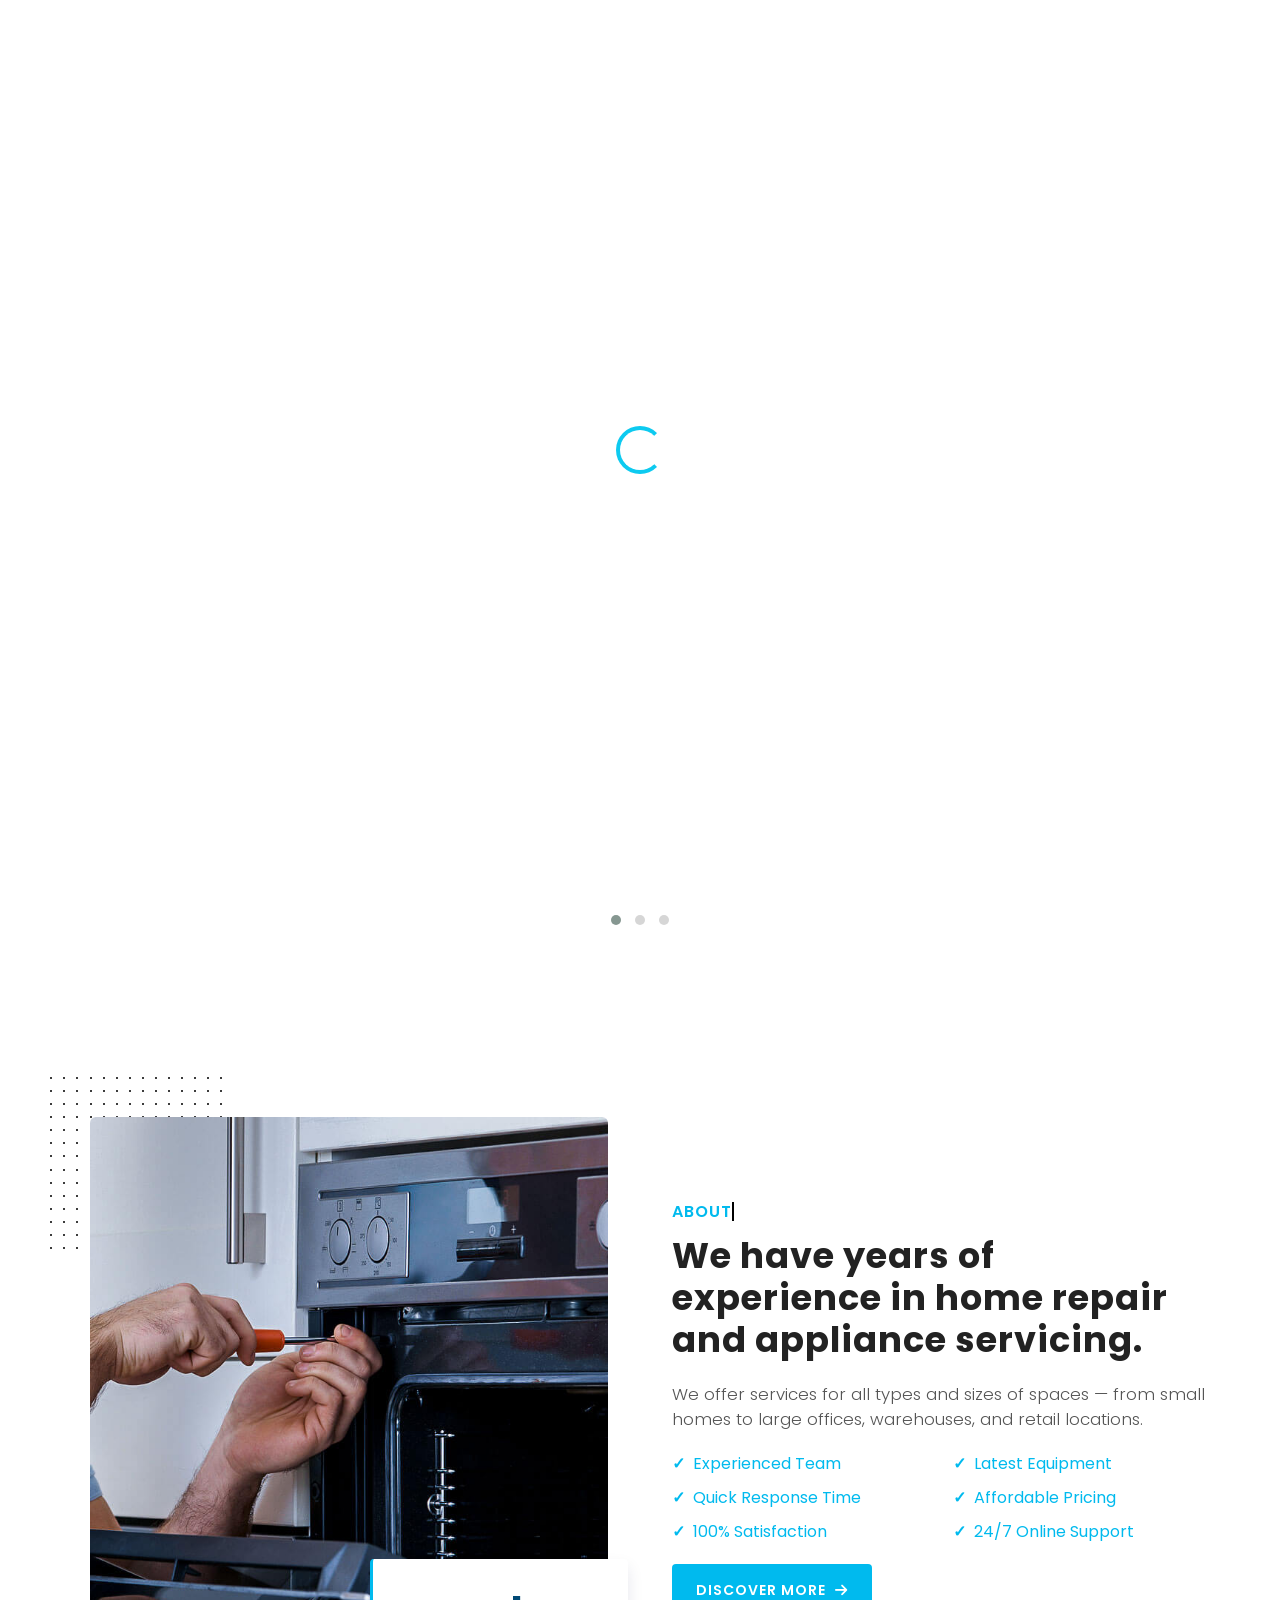
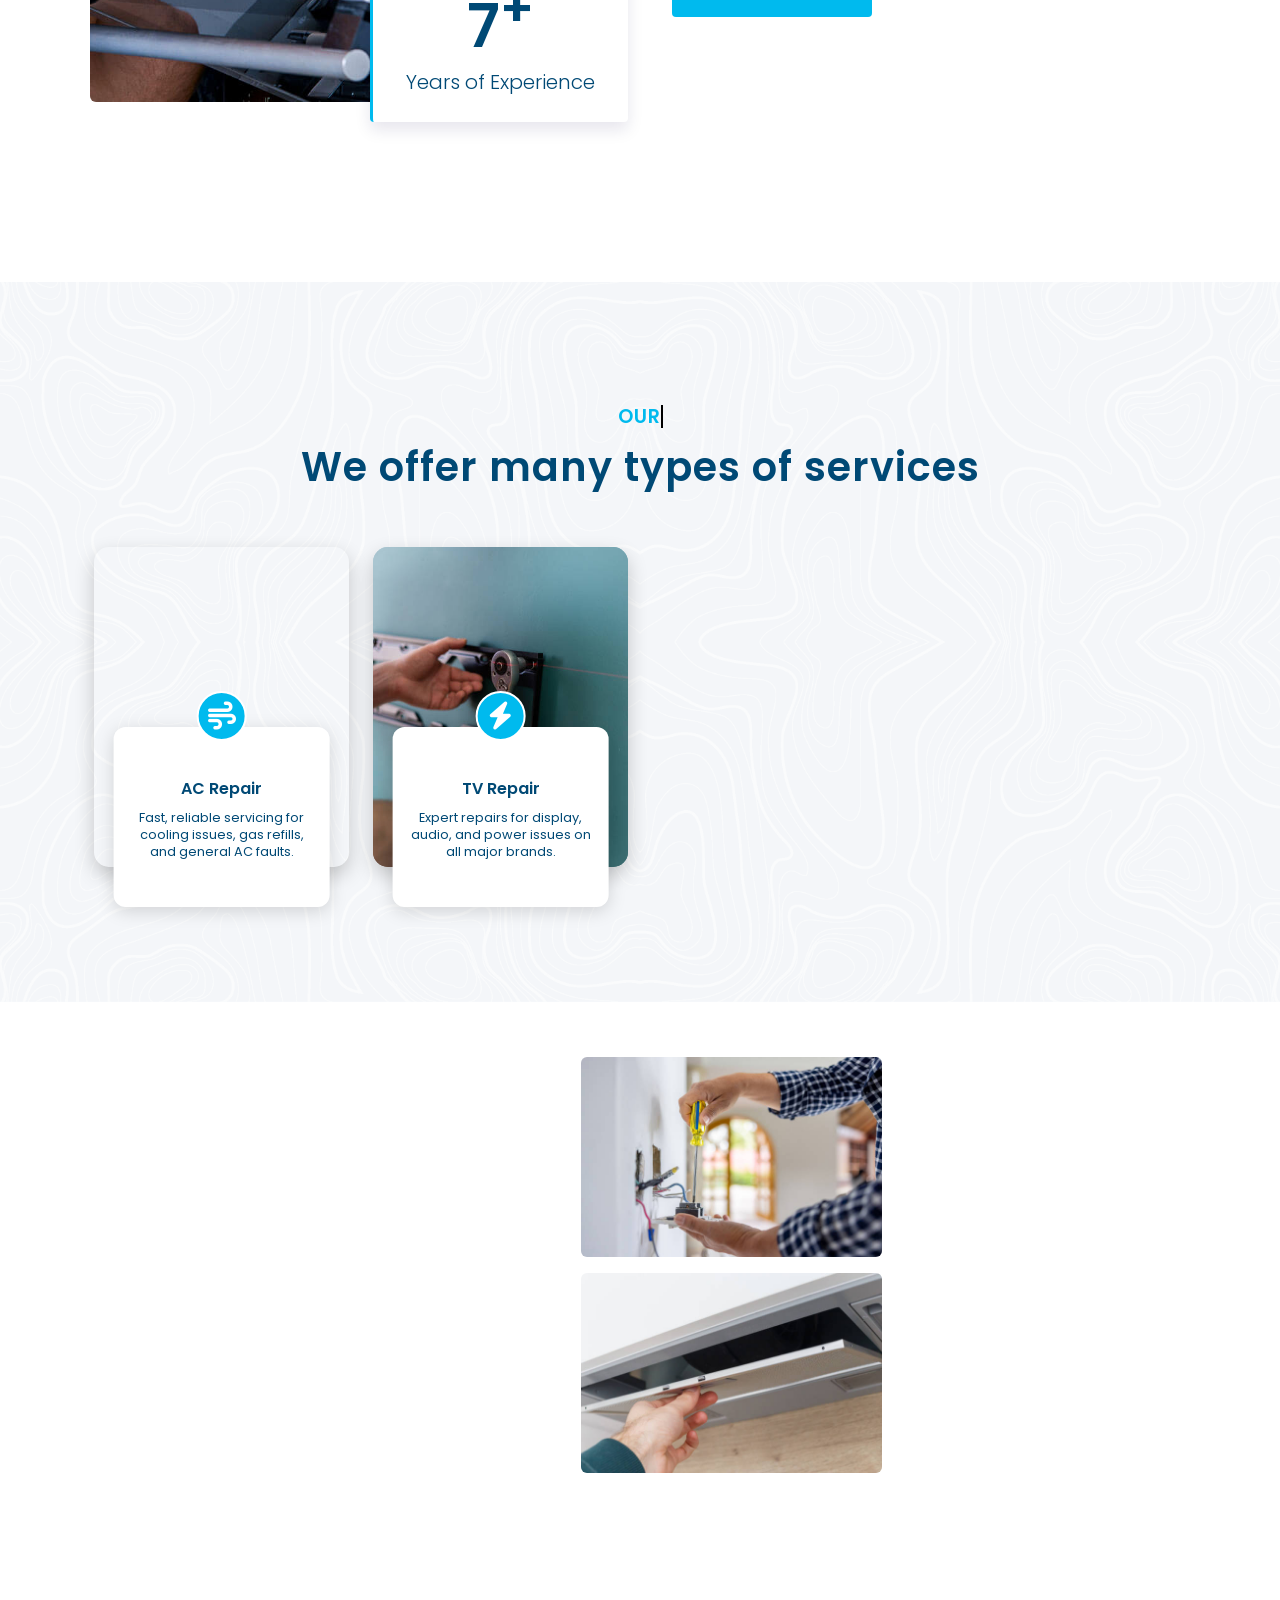
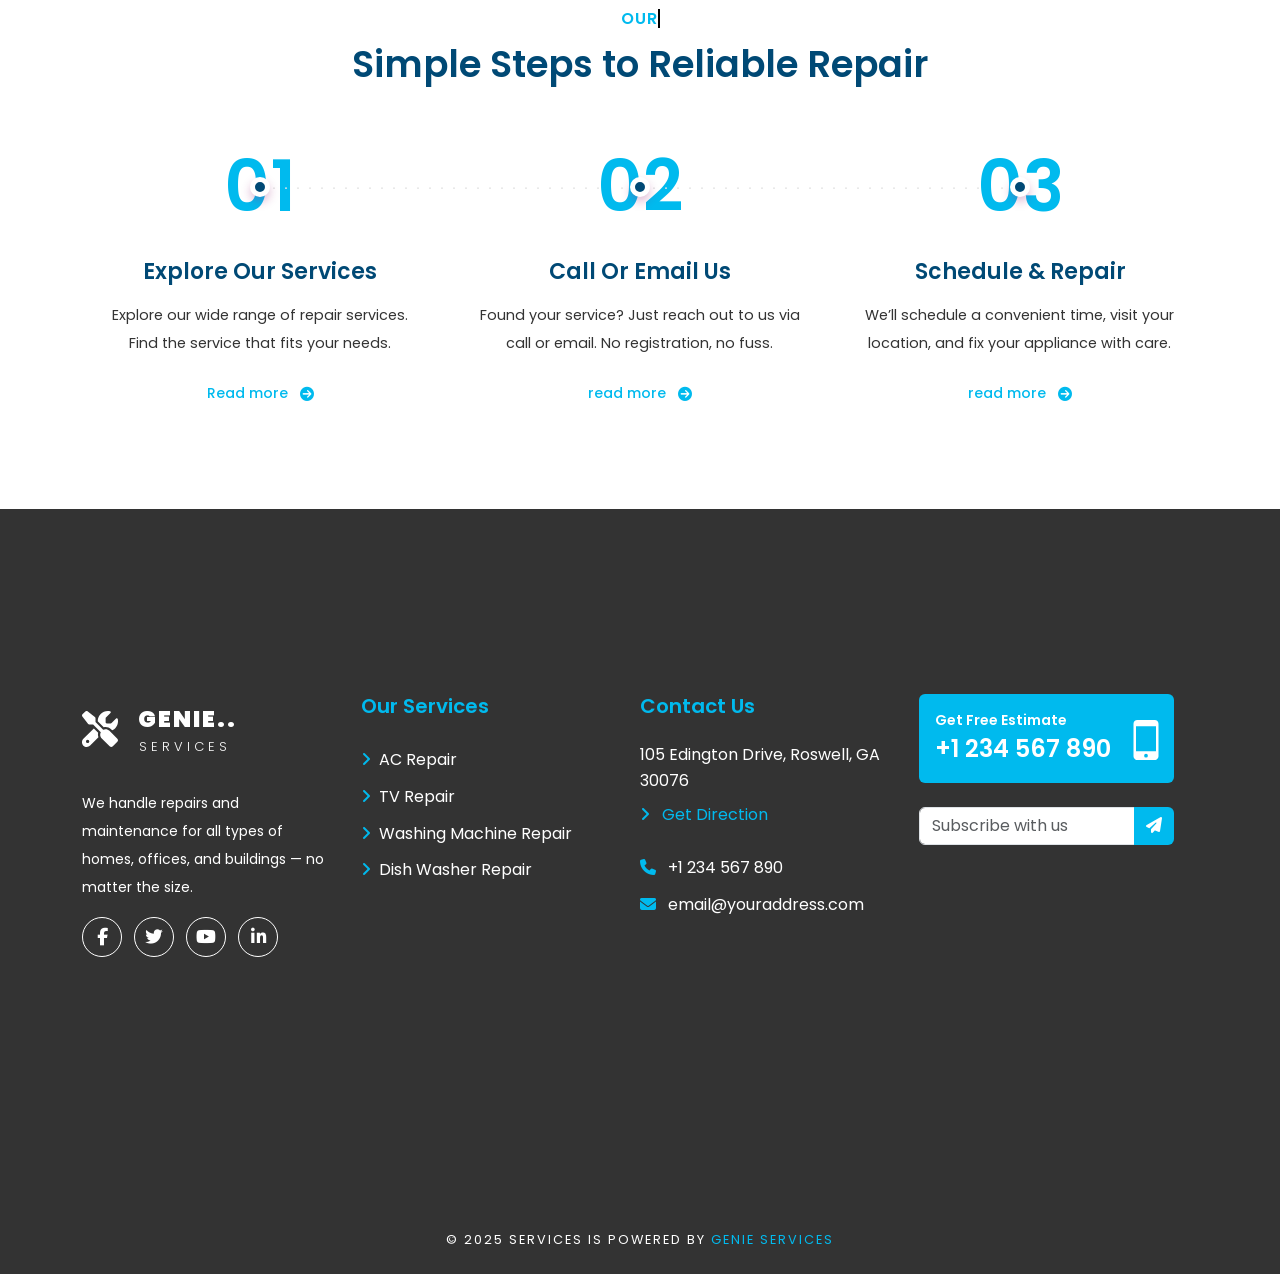
==== commit 6194d134: "overflow white issue" ====
--- a/index.html
+++ b/index.html
@@ -1,6 +1,7 @@
 <!DOCTYPE html>
 <html lang="en">
   <head>
+    
     <meta charset="UTF-8" />
     <meta name="viewport" content="width=device-width, initial-scale=1.0" />
     <title>Genie Services</title>
--- a/assets/css/navbar.css
+++ b/assets/css/navbar.css
@@ -228,10 +228,10 @@
   box-shadow: none !important; /* removes Bootstrap focus glow */
 }
 /* Move toggler on mobile */
-@media (max-width: 428.98px) {
+/* @media (max-width: 428.98px) {
   .navbar .navbar-toggler {
     position: relative;
-    right: 29%;      /* adjust vertically if needed */
-    z-index: 999999; /* keep on top */
-  }
-}
+    right: 29%;
+    z-index: 999999; 
+  }
+} */
--- a/assets/css/index.css
+++ b/assets/css/index.css
@@ -147,29 +147,29 @@
   text-align: center;
   transition: background-image 1.2s ease-in-out;
 }
-@media (max-width: 576px) {
+/* @media (max-width: 576px) {
   .hero-carousel .item {
-    background-size: contain; /* stops extreme zoom */
+    background-size: contain; 
     background-position: top center;
     background-repeat: no-repeat;
-    height: 75vh; /* better framing on tall screens */
+    height: 75vh; 
   }
 }
 @media (max-width: 576px) {
   .hero-carousel .item::before {
     background: rgba(0,0,0,0.65);
   }
-}
+} */
 .hero-carousel .item {
     padding-top: 80px;  /* height of navbar */
 }
-@media (max-width: 576px) {
+/* @media (max-width: 576px) {
   .hero-carousel .item {
     background-size: cover;
     background-position: top center;
     height: 75vh;
   }
-}
+} */
 .hero-carousel .overlay {
     z-index: 1 !important;
 }
@@ -512,3 +512,199 @@
     padding: 0.5rem 0.9rem;
   }
 }
+/* ---------------- MOBILE HERO FIX (FINAL) ---------------- */
+@media (max-width: 576px) {
+
+  /* Fix hero slide layout */
+  .hero-carousel .item {
+    height: 70vh !important;                /* smaller height */
+    background-size: cover !important;       /* prevent zoom issues */
+    background-position: top center !important;
+    padding-top: 60px !important;            /* avoid navbar overlap */
+  }
+
+  /* Add stronger overlay so text is readable */
+  .hero-carousel .item::before {
+    background: rgba(0,0,0,0.60) !important;
+  }
+
+  /* Fix hero caption spacing */
+  .hero-caption {
+    max-width: 90% !important;
+    padding: 0.5rem !important;
+    text-align: center !important;
+  }
+
+  /* Fix title size */
+  .hero-caption h1,
+  .hero-caption h1.homeTitle,
+  .homeTitle {
+    font-size: 1.4rem !important;
+    line-height: 1.4 !important;
+    margin-bottom: 1rem !important;
+  }
+
+  /* Fix subtitle */
+  .hero-caption p,
+  .hero-caption p.lead {
+    font-size: 0.85rem !important;
+    margin-bottom: 1rem !important;
+  }
+
+  /* Fix button */
+  .hero-caption .butn,
+  .butn {
+    font-size: 0.75rem !important;
+    padding: 8px 14px !important;
+    letter-spacing: 0.5px !important;
+  }
+
+  /* Remove left/right animation for slides on small screens */
+  .slide-1 .hero-caption,
+  .slide-2 .hero-caption,
+  .slide-3 .hero-caption {
+    transform: none !important;
+  }
+}
+
+
+
+#loader-wrapper {
+  position: fixed;
+  top: 0;
+  left: 0;
+  width: 100vw;
+  height: 100vh;
+  background: #ffffff; /* or your loader background */
+  z-index: 999999 !important;
+  display: flex;
+  justify-content: center;
+  align-items: center;
+}
+
+#loader-wrapper.fade-out {
+  opacity: 0;
+  pointer-events: none;
+  transition: opacity 0.5s ease;
+}
+
+/* ==========================================
+      GLOBAL MOBILE FIX — REMOVE WHITE GAPS
+========================================== */
+@media (max-width: 768px) {
+
+  /* Kill fixed heights causing giant gaps */
+  section,
+  .section,
+  .image-section,
+  .bg-section {
+    height: auto !important;
+    min-height: auto !important;
+    padding-top: 40px !important;
+    padding-bottom: 40px !important;
+    margin-top: 0 !important;
+    margin-bottom: 0 !important;
+  }
+
+  /* Fix ANY extra top margin after hero */
+  .hero,
+  .hero-carousel,
+  .hero-carousel .item {
+    margin-bottom: 0 !important;
+  }
+
+  /* Prevent background from zooming like crazy */
+  .image-section,
+  .bg-section {
+    background-size: cover !important;
+    background-repeat: no-repeat !important;
+    background-position: center !important;
+  }
+
+  /* Fix columns overflowing */
+  .row,
+  .columns {
+    flex-direction: column !important;
+  }
+
+  .col {
+    width: 100% !important;
+    margin-bottom: 25px !important;
+  }
+
+  /* Fix process section overflowing left/right */
+  .process-block .process-step .dot-border:after {
+    width: 200px !important;
+    letter-spacing: 5px !important;
+  }
+
+  /* Fix big empty space under carousel dots */
+  .owl-dots,
+  .swiper-pagination {
+  margin-bottom: 20px;
+    height: 50px;
+  }
+
+  /* Fix scroll-to-top button pushing layout */
+  #scrollToTopBtn {
+    bottom: 20px !important;
+    right: 20px !important;
+    transform: scale(0.8);
+  }
+
+  /* Fix navbar toggle icon being misaligned */
+  .navbar-toggler {
+    position: relative;
+    left: 10px;
+  }
+
+  /* Auto-close navbar after clicking a link */
+  .offcanvas a.nav-link {
+    padding: 12px 0 !important;
+  }
+}
+img {
+  max-width: 100%;
+  height: auto;
+  display: block;
+}
+body, html {
+  overflow-x: hidden;
+}
+.section {
+  padding: 40px 20px;
+}
+.hero img {
+  width: 100%;
+  height: auto;
+  object-fit: cover;
+}
+@media (max-width: 768px) {
+
+  .container {
+    width: 100%;
+    padding: 10px;
+  }
+
+  .row {
+    display: block;
+  }
+
+  .col {
+    width: 100%;
+  }
+
+  h1, h2, h3, p {
+    text-align: center;
+  }
+}
+.navbar-toggler {
+  position: relative;
+  left: -10px;
+}
+
+@media (max-width: 768px) {
+  .navbar-nav {
+    text-align: center;
+  }
+}
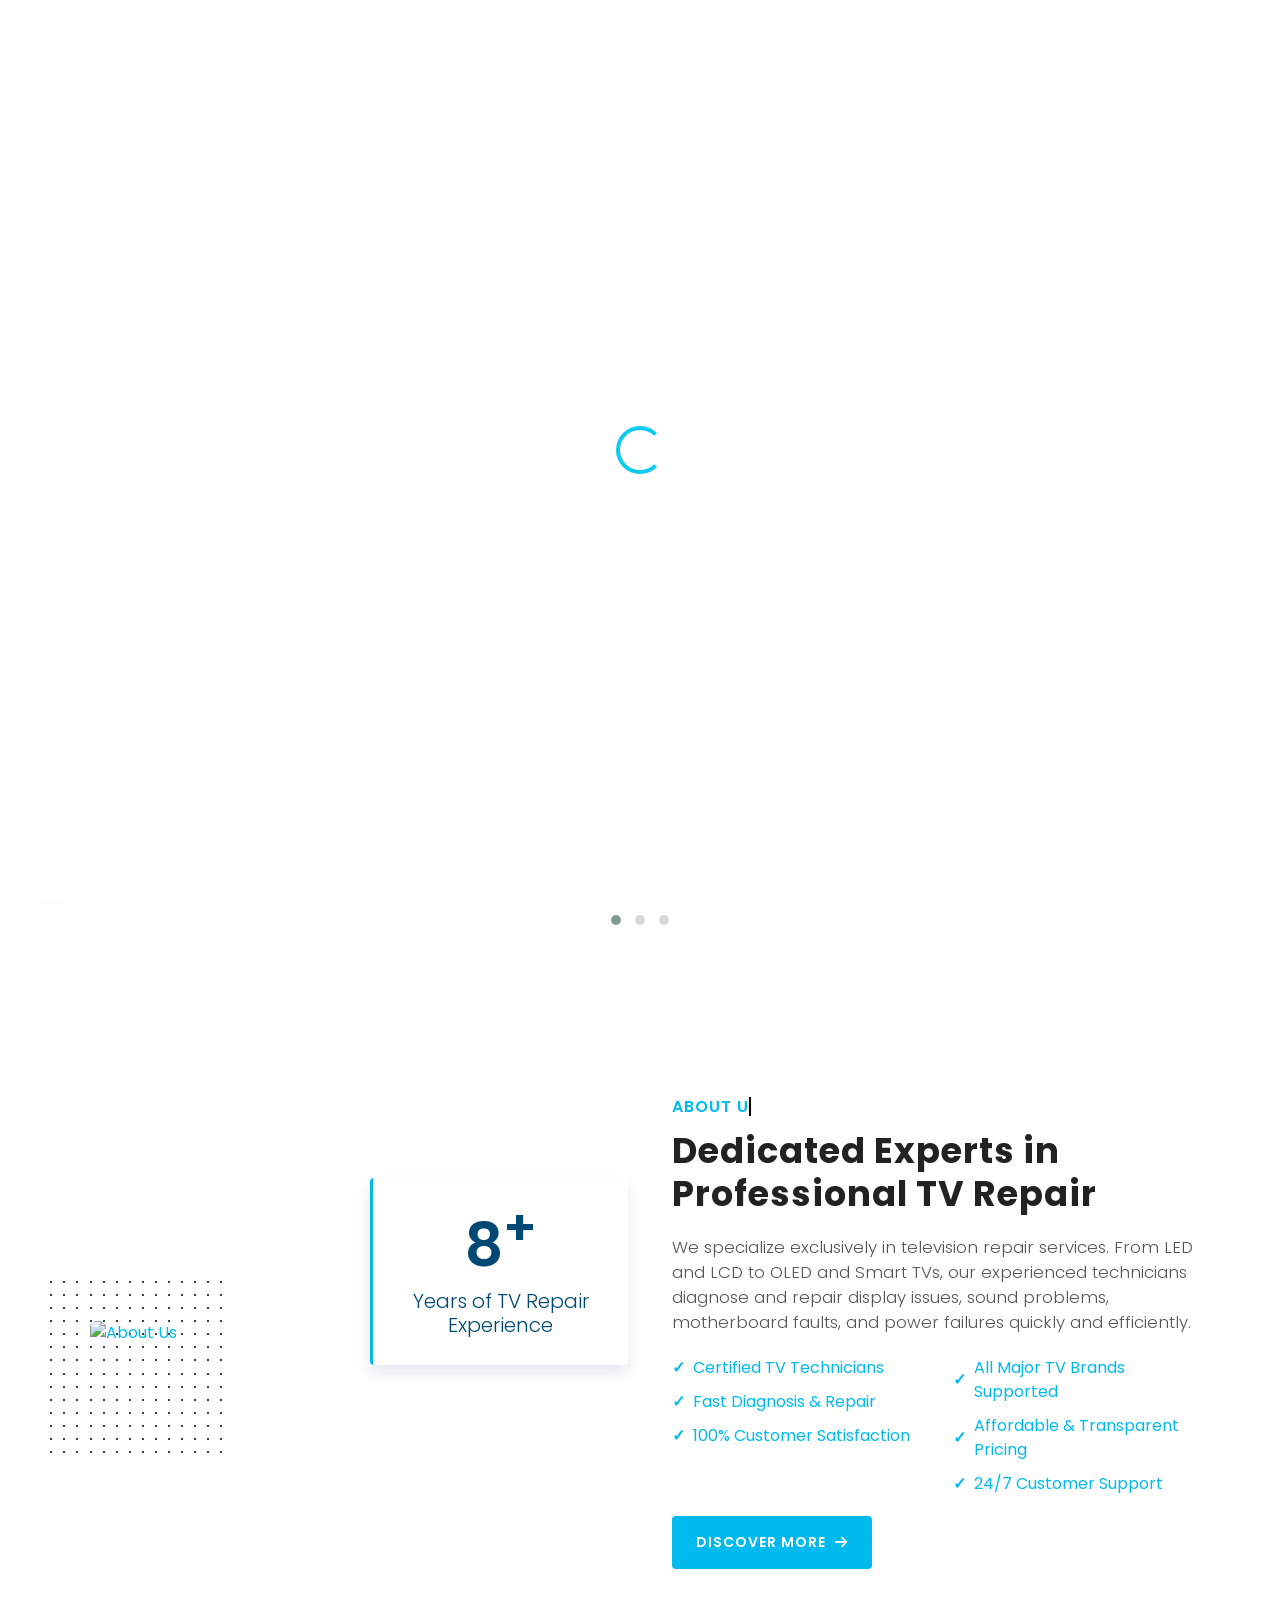
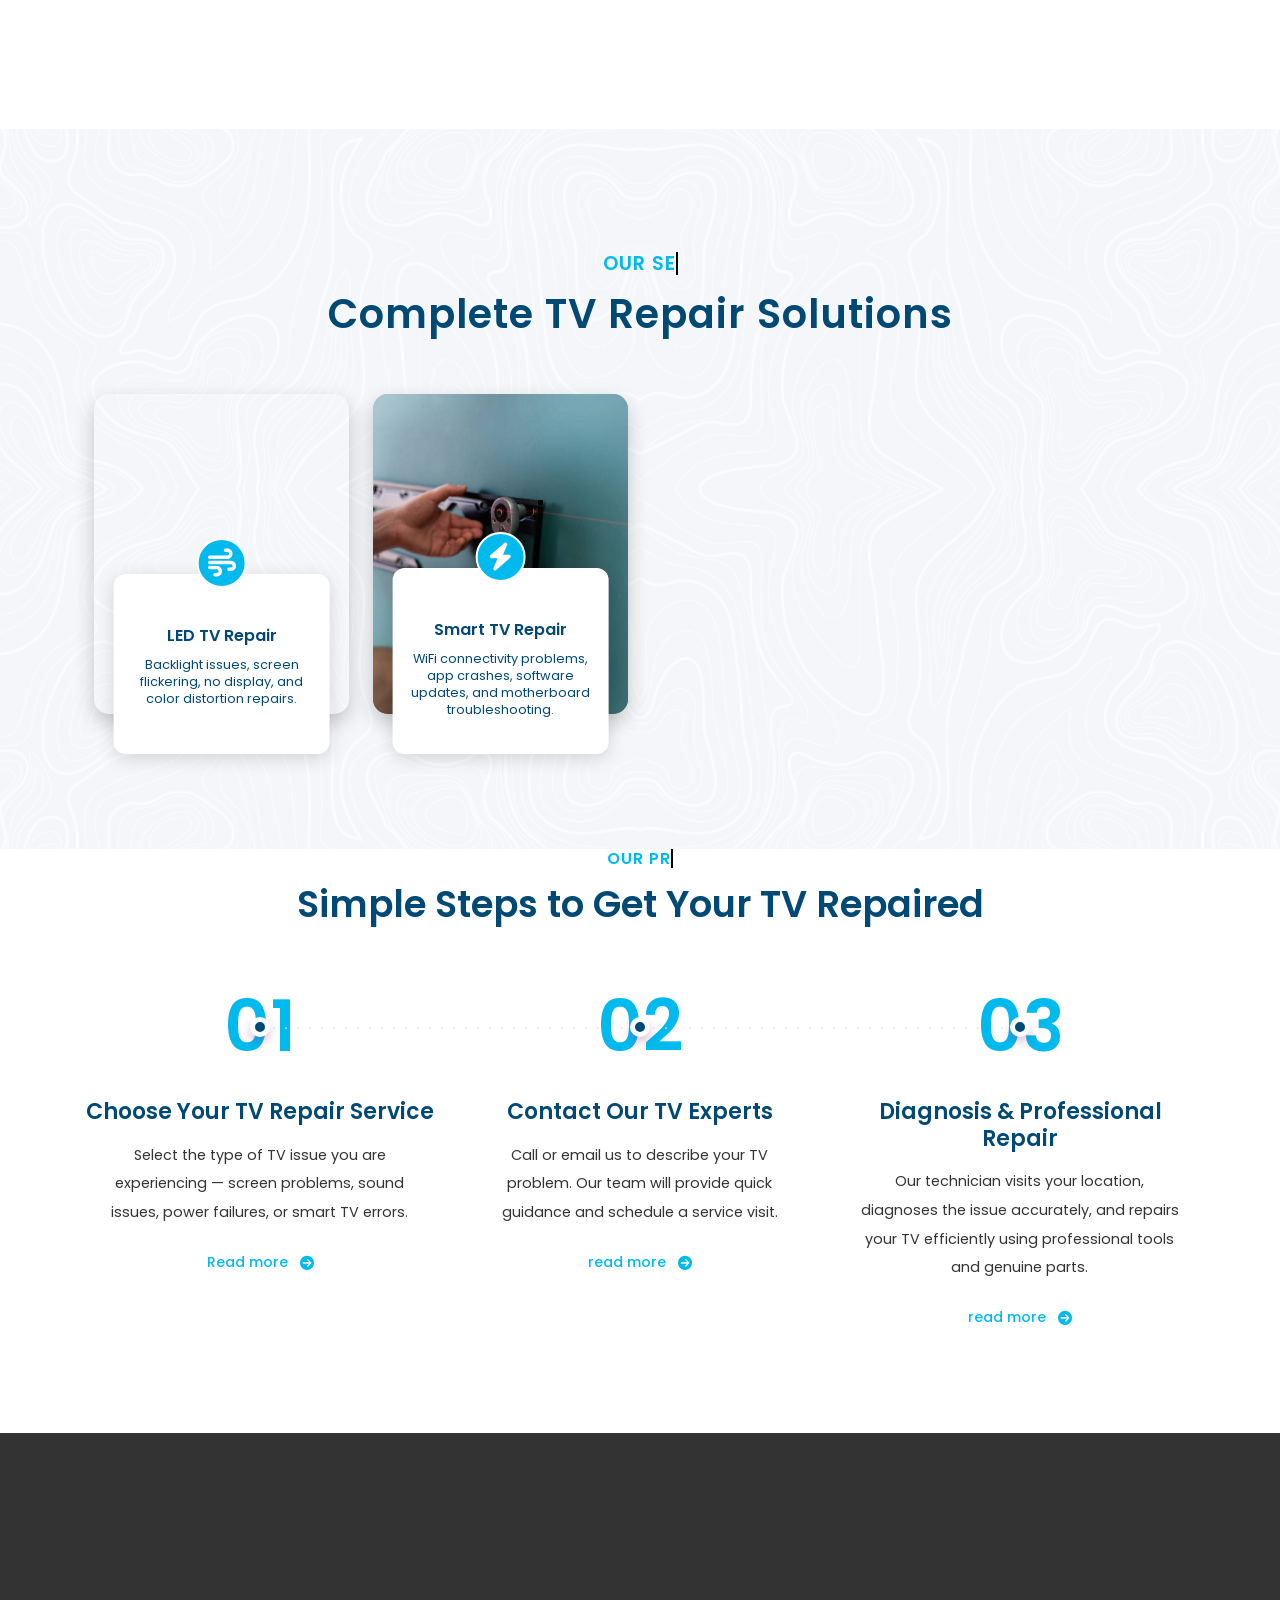
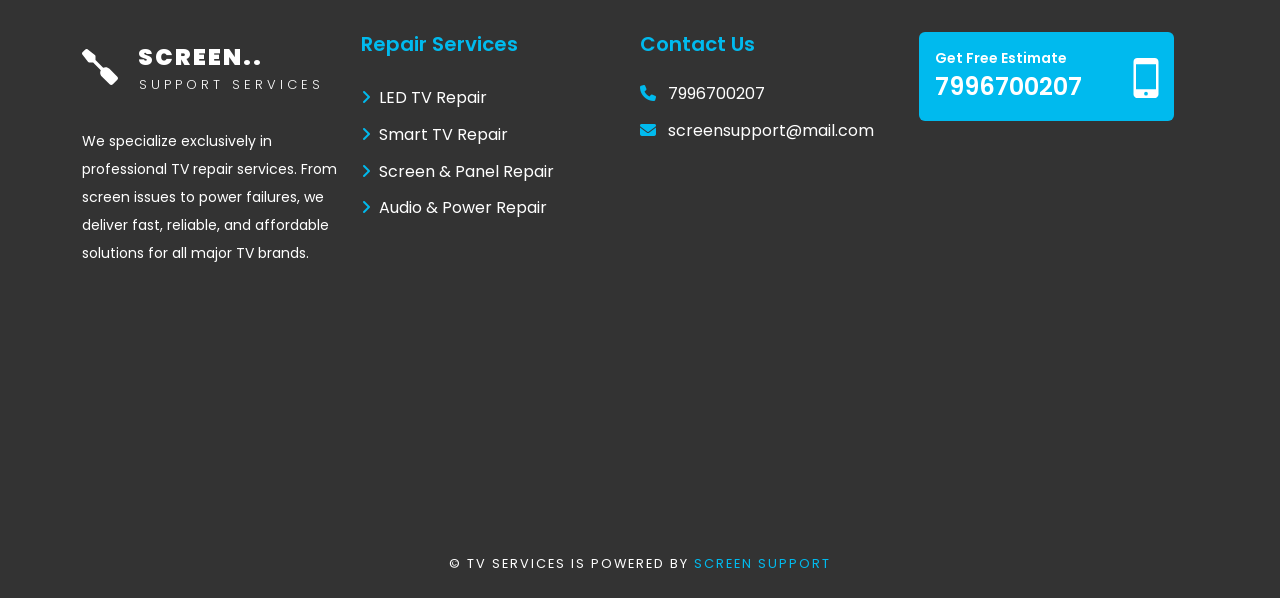
==== commit a0bd0e2d: "Added whatsapp and on click call to the website" ====
--- a/index.html
+++ b/index.html
@@ -4,7 +4,7 @@
     
     <meta charset="UTF-8" />
     <meta name="viewport" content="width=device-width, initial-scale=1.0" />
-    <title>Genie Services</title>
+    <title>Screen Support</title>
     <!-- my favicon -->
 
     <link rel="icon" href="./assets/Icons/myFavicon.svg" type="image/x-icon" />
@@ -82,8 +82,8 @@
             />
           </svg>
           <div class="navbar-brand-title transparent" id="navbarLogo">
-            <div class="main-title">GENIE..</div>
-            <div class="sub-title">SERVICES</div>
+            <div class="main-title">SCREEN..</div>
+            <div class="sub-title">SUPPORT</div>
           </div>
         </a>
 
@@ -123,7 +123,7 @@
               </li>
 
               <!-- Dropdown -->
-              <li class="nav-item dropdown">
+              <!-- <li class="nav-item dropdown">
                 <a
                   class="nav-link dropdown-toggle"
                   href="#"
@@ -160,7 +160,7 @@
                     >
                   </li>
                 </ul>
-              </li>
+              </li> -->
 
               <li class="nav-item">
                 <a class="nav-link" href="#" onclick="loadPage('about.html')"
@@ -183,417 +183,341 @@
       </div>
     </nav>
 
-    <div id="pageContent">
-      <!-- Hero Carousel -->
-      <div class="eachContainer hero-carousel owl-carousel owl-theme">
-        <div
-          class="item slide-1"
-          style="background-image: url('./assets/media/homePage/homePage2.png')"
-        >
-          <div class="hero-caption">
-            <p class="lead primaryColor">The best repair service ever!</p>
-            <h1 class="display-4 homeTitle">
-              Your One-Stop Solution for Quality Repairs
-            </h1>
-            <button class="butn" onclick="location.href='#servicesDiv'">
-              Learn more <i class="fas fa-arrow-right arrowIconCss"></i>
-            </button>
-          </div>
-        </div>
-        <div
-          class="item slide-2"
-          style="background-image: url('./assets/media/homePage/homePage1.png')"
-        >
-          <div class="hero-caption">
-            <p class="lead primaryColor">The best repair service ever!</p>
-            <h1 class="display-4 homeTitle">
-              From AC Repairs to TV Fixes, We've Got You Covered
-            </h1>
-            <button class="butn" onclick="location.href='#servicesDiv'">
-              Learn more <i class="fas fa-arrow-right arrowIconCss"></i>
-            </button>
-          </div>
-        </div>
-        <div
-          class="item slide-3"
-          style="background-image: url('./assets/media/homePage/homePage0.jpg')"
-        >
-          <div class="hero-caption">
-            <p class="lead primaryColor">The best repair service ever!</p>
-            <h1 class="display-4 homeTitle">
-              Certified Experts ,Trusted Repairs
-            </h1>
-            <button class="butn" onclick="location.href='#servicesDiv'">
-              Learn more <i class="fas fa-arrow-right arrowIconCss"></i>
-            </button>
-          </div>
-        </div>
-      </div>
-      <!-- About section -->
-      <div class="eachContainer container about-section">
-        <div class="row align-items-center">
-          <div class="col-lg-6 mb-4 mb-lg-0">
-            <div class="position-relative animate-left">
-              <div class="image-box">
-                <img
-                  src="./assets/media/Cards/dishwash3.jpg"
-                  class="img-fluid rounded"
-                  alt="About Us"
-                />
-              </div>
-              <span class="pattern-bg">
-                <img src="./assets/media/pattern/pattern.png" alt="Pattern" />
-              </span>
-              <div class="counter-box counter-style1">
-                <h4 class="countup">1</h4>
-                <h5 class="countuph5css">Years of Experience</h5>
-              </div>
-            </div>
-          </div>
-          <div class="col-lg-6">
-            <div class="about-content animate-right">
-              <h5 class="section-subtitle aboutTitle">
-                <span class="typewriter" data-text="About Us"></span>
-              </h5>
-              <h2 class="section-title about-subTitle">
-                We have years of experience in home repair and appliance
-                servicing.
-              </h2>
-              <p class="about-subTitle-Description">
-                We offer services for all types and sizes of spaces — from small
-                homes to large offices, warehouses, and retail locations.
-              </p>
-              <div class="row">
-                <div class="col-md-6">
-                  <ul class="list-style stagger-list">
-                    <li>Experienced Team</li>
-                    <li>Quick Response Time</li>
-                    <li>100% Satisfaction</li>
-                  </ul>
-                </div>
-                <div class="col-md-6">
-                  <ul class="list-style stagger-list">
-                    <li>Latest Equipment</li>
-                    <li>Affordable Pricing</li>
-                    <li>24/7 Online Support</li>
-                  </ul>
-                </div>
-              </div>
-
-              <button class="butn" onclick="location.href='#whyChoose'">
-                Discover more <i class="fas fa-arrow-right arrowIconCss"></i>
-              </button>
-            </div>
-          </div>
-        </div>
-      </div>
-
-      <!-- Services Section -->
-      <div class="" id="servicesDiv">
-        <div class="services-container container mt-5">
-          <div class="services-container container mt-5">
-            <h6 class="section-subtitle servicesTitle fade-up-on-scroll">
-              <span class="typewriter" data-text="Our Services"></span>
-            </h6>
-            <h2 class="services-subTitle fade-up-on-scroll">
-              We offer many types of services
-            </h2>
-          </div>
-          <div class="Services-section py-5">
-            <div class="container">
-              <div class="row justify-content-center g-4 services-row">
-                <!-- Card 1 -->
-                <div
-                  class="col-lg-3 col-md-6 col-sm-6 col-12 d-flex justify-content-center"
-                >
-                  <div
-                    class="service-card-ac"
-                    style="background-image: url('./assets/media/AC/ac2.jpg')"
-                  >
-                    <div class="service-card-ac-content">
-                      <div class="icon cardIconcss">
-                        <i class="fa-solid fa-wind"></i>
-                      </div>
-                      <p class="service-card-title">AC Repair</p>
-                      <div>
-                        <p class="service-card-data">
-                          Fast, reliable servicing for cooling issues, gas
-                          refills, and general AC faults.
-                        </p>
-                      </div>
-                    </div>
+  <div id="pageContent">
+  <!-- Hero Carousel -->
+  <div class="eachContainer hero-carousel owl-carousel owl-theme">
+    <div
+      class="item slide-1"
+      style="background-image: url('./assets/media/homePage/homePage2.jpg')"
+    >
+      <div class="hero-caption">
+        <p class="lead primaryColor">Professional TV Repair Specialists</p>
+        <h1 class="display-4 homeTitle">
+          Fast & Reliable TV Repairs at Your Doorstep
+        </h1>
+        <button class="butn" onclick="location.href='#servicesDiv'">
+          Learn more <i class="fas fa-arrow-right arrowIconCss"></i>
+        </button>
+      </div>
+    </div>
+
+    <div
+      class="item slide-2"
+      style="background-image: url('./assets/media/homePage/homePage0.png')"
+    >
+      <div class="hero-caption">
+        <p class="lead primaryColor">LED, LCD, OLED & Smart TV Experts</p>
+        <h1 class="display-4 homeTitle">
+          We Fix Screen, Sound & Power Issues
+        </h1>
+        <button class="butn" onclick="location.href='#servicesDiv'">
+          Learn more <i class="fas fa-arrow-right arrowIconCss"></i>
+        </button>
+      </div>
+    </div>
+
+    <div
+      class="item slide-3"
+      style="background-image: url('./assets/media/homePage/homePage1.png')"
+    >
+      <div class="hero-caption">
+        <p class="lead primaryColor">Certified Technicians. Trusted Repairs.</p>
+        <h1 class="display-4 homeTitle">
+          Bringing Your TV Back to Life
+        </h1>
+        <button class="butn" onclick="location.href='#servicesDiv'">
+          Learn more <i class="fas fa-arrow-right arrowIconCss"></i>
+        </button>
+      </div>
+    </div>
+  </div>
+
+  <!-- About section -->
+  <div class="eachContainer container about-section">
+    <div class="row align-items-center">
+      <div class="col-lg-6 mb-4 mb-lg-0">
+        <div class="position-relative animate-left">
+          <div class="image-box">
+            <img
+              src="./assets/media/homePage/about.png"
+              class="img-fluid rounded"
+              alt="About Us"
+            />
+          </div>
+          <span class="pattern-bg">
+            <img src="./assets/media/pattern/pattern.png" alt="Pattern" />
+          </span>
+          <div class="counter-box counter-style1">
+            <h4 class="countup">5+</h4>
+            <h5 class="countuph5css">Years of TV Repair Experience</h5>
+          </div>
+        </div>
+      </div>
+
+      <div class="col-lg-6">
+        <div class="about-content animate-right">
+          <h5 class="section-subtitle aboutTitle">
+            <span class="typewriter" data-text="About Us"></span>
+          </h5>
+          <h2 class="section-title about-subTitle">
+            Dedicated Experts in Professional TV Repair
+          </h2>
+          <p class="about-subTitle-Description">
+            We specialize exclusively in television repair services. From LED and LCD to OLED and Smart TVs, our experienced technicians diagnose and repair display issues, sound problems, motherboard faults, and power failures quickly and efficiently.
+          </p>
+
+          <div class="row">
+            <div class="col-md-6">
+              <ul class="list-style stagger-list">
+                <li>Certified TV Technicians</li>
+                <li>Fast Diagnosis & Repair</li>
+                <li>100% Customer Satisfaction</li>
+              </ul>
+            </div>
+            <div class="col-md-6">
+              <ul class="list-style stagger-list">
+                <li>All Major TV Brands Supported</li>
+                <li>Affordable & Transparent Pricing</li>
+                <li>24/7 Customer Support</li>
+              </ul>
+            </div>
+          </div>
+
+          <button class="butn" onclick="location.href='#whyChoose'">
+            Discover more <i class="fas fa-arrow-right arrowIconCss"></i>
+          </button>
+        </div>
+      </div>
+    </div>
+  </div>
+
+  <!-- Services Section -->
+  <div class="" id="servicesDiv">
+    <div class="services-container container mt-5">
+      <div class="services-container container mt-5">
+        <h6 class="section-subtitle servicesTitle fade-up-on-scroll">
+          <span class="typewriter" data-text="Our Services"></span>
+        </h6>
+        <h2 class="services-subTitle fade-up-on-scroll">
+          Complete TV Repair Solutions
+        </h2>
+      </div>
+
+      <div class="Services-section py-5">
+        <div class="container">
+          <div class="row justify-content-center g-4 services-row">
+
+            <!-- Card 1 -->
+            <div class="col-lg-3 col-md-6 col-sm-6 col-12 d-flex justify-content-center">
+              <div class="service-card-ac"
+                style="background-image: url('./assets/media/homePage/card0.jpg')">
+                <div class="service-card-ac-content">
+                  <div class="icon cardIconcss">
+                    <i class="fa-solid fa-wind"></i>
                   </div>
-                </div>
-
-                <!-- Card 2 -->
-                <div
-                  class="col-lg-3 col-md-6 col-sm-6 col-12 d-flex justify-content-center"
-                >
-                  <div
-                    class="service-card-ac"
-                    style="
-                      background-image: url('./assets/media/Cards/tv2.jpg');
-                    "
-                  >
-                    <div class="service-card-ac-content">
-                      <div class="icon cardIconcss">
-                        <i class="fa-solid fa-bolt"></i>
-                      </div>
-                      <p class="service-card-title">TV Repair</p>
-                      <div>
-                        <p class="service-card-data">
-                          Expert repairs for display, audio, and power issues on
-                          all major brands.
-                        </p>
-                      </div>
-                    </div>
-                  </div>
-                </div>
-
-                <!-- Card 3 -->
-                <div
-                  class="col-lg-3 col-md-6 col-sm-6 col-12 d-flex justify-content-center"
-                >
-                  <div
-                    class="service-card-ac"
-                    style="
-                      background-image: url('./assets/media/Cards/dish2.jpg');
-                    "
-                  >
-                    <div class="service-card-ac-content">
-                      <div class="icon cardIconcss">
-                        <i class="fa-solid fa-plate-wheat"></i>
-                      </div>
-                      <p class="service-card-title">Dishwasher Repair</p>
-                      <div>
-                        <p class="service-card-data">
-                          Quick fixes for leaks, drainage problems, and wash
-                          cycle failures.
-                        </p>
-                      </div>
-                    </div>
-                  </div>
-                </div>
-
-                <!-- Card 4 -->
-                <div
-                  class="col-lg-3 col-md-6 col-sm-6 col-12 d-flex justify-content-center"
-                >
-                  <div
-                    class="service-card-ac"
-                    style="
-                      background-image: url('./assets/media/Cards/washingmachine2.jpg');
-                    "
-                  >
-                    <div class="service-card-ac-content">
-                      <div class="icon cardIconcss">
-                        <i class="fa-solid fa-tint"></i>
-                      </div>
-                      <p class="service-card-title">Washing Machine</p>
-                      <div>
-                        <p class="service-card-data">
-                          Front-load or top-load — we fix spin, drain, and power
-                          issues efficiently.
-                        </p>
-                      </div>
-                    </div>
-                  </div>
-                </div>
-              </div>
-            </div>
-          </div>
-        </div>
-      </div>
-      <!-- Why choose us Section -->
-
-      <div
-        class="eachContainer container why-choose-section py-5"
-        id="whyChoose"
-      >
-        <div class="row align-items-center">
-          <!-- Text Content -->
-          <div
-            class="col-lg-5 mb-4 mb-lg-0"
-            id="textContent"
-            style="opacity: 0; transform: translateY(20px); transition: all 1s"
-          >
-            <div class="why-choose-text">
-              <h6 class="section-subtitle servicesTitle">
-                <span class="typewriter" data-text=" Why Choose Us"
-                  >Why Choose Us</span
-                >
-              </h6>
-              <h2 class="section-title">We Fix What Others Can’t.</h2>
-              <p class="section-description">
-                From ACs to appliances, our skilled team handles every job with
-                precision. We Take the Stress Out of Repairs
-              </p>
-
-              <div class="why-choose-item d-flex mb-4">
-                <i
-                  class="fas fa-chess-king icon-style iconStyleCssWCU me-3"
-                ></i>
-                <div>
-                  <h4 class="item-title">We are experts</h4>
-                  <p class="item-description">
-                    No more chasing technicians — we make home repair easy and
-                    hassle-free.
+                  <p class="service-card-title">LED TV Repair</p>
+                  <p class="service-card-data">
+                    Backlight issues, screen flickering, no display, and color distortion repairs.
                   </p>
                 </div>
               </div>
-
-              <div class="why-choose-item d-flex mb-4">
-                <i class="fas fa-check icon-style iconStyleCssWCU me-3"></i>
-                <div>
-                  <h4 class="item-title">We are committed</h4>
-                  <p class="item-description">
-                    A reliable system and experienced professionals ensure
-                    consistent, high-quality service.
+            </div>
+
+            <!-- Card 2 -->
+            <div class="col-lg-3 col-md-6 col-sm-6 col-12 d-flex justify-content-center">
+              <div class="service-card-ac"
+                style="background-image: url('./assets/media/Cards/tv2.jpg')">
+                <div class="service-card-ac-content">
+                  <div class="icon cardIconcss">
+                    <i class="fa-solid fa-bolt"></i>
+                  </div>
+                  <p class="service-card-title">Smart TV Repair</p>
+                  <p class="service-card-data">
+                    WiFi connectivity problems, app crashes, software updates, and motherboard troubleshooting.
                   </p>
                 </div>
               </div>
-
-              <div class="why-choose-item d-flex">
-                <i class="fas fa-headset icon-style iconStyleCssWCU me-3"></i>
-                <div>
-                  <h4 class="item-title">24/7 Support</h4>
-                  <p class="item-description">
-                    Your comfort is our priority — every service is guided by
-                    your needs.
+            </div>
+
+            <!-- Card 3 -->
+            <div class="col-lg-3 col-md-6 col-sm-6 col-12 d-flex justify-content-center">
+              <div class="service-card-ac"
+                style="background-image: url('./assets/media/homePage/card1.png')">
+                <div class="service-card-ac-content">
+                  <div class="icon cardIconcss">
+                    <i class="fa-solid fa-plate-wheat"></i>
+                  </div>
+                  <p class="service-card-title">Screen & Panel Repair</p>
+                  <p class="service-card-data">
+                    Cracked screens, vertical lines, dead pixels, and panel replacement services.
                   </p>
                 </div>
               </div>
             </div>
-          </div>
-
-          <!-- Image Gallery -->
-          <div class="col-lg-7 text-center">
-            <div class="row g-3 ps-lg-4" id="gallery">
-              <div class="col-6">
-                <div class="mb-3 hoverstyle1 gallery-item">
-                  <img
-                    src="./assets/media/homePage/homePage4.jpg"
-                    class="img-fluid rounded"
-                    alt="Gallery 1"
-                  />
-                </div>
-                <div class="hoverstyle1 gallery-item">
-                  <img
-                    src="./assets/media/homePage/homePage6.jpg"
-                    class="img-fluid rounded"
-                    alt="Gallery 2"
-                  />
+
+            <!-- Card 4 -->
+            <div class="col-lg-3 col-md-6 col-sm-6 col-12 d-flex justify-content-center">
+              <div class="service-card-ac"
+                style="background-image: url('./assets/media/homePage/card2.jpg')">
+                <div class="service-card-ac-content">
+                  <div class="icon cardIconcss">
+                    <i class="fa-solid fa-tint"></i>
+                  </div>
+                  <p class="service-card-title">Audio & Power Repair</p>
+                  <p class="service-card-data">
+                    No sound, distorted audio, TV not turning on, or sudden shutdown issues resolved efficiently.
+                  </p>
                 </div>
               </div>
-              <div class="col-6">
-                <div class="mb-3 hoverstyle1 gallery-item">
-                  <img
-                    src="./assets/media/homePage/homePage5.jpg"
-                    class="img-fluid rounded"
-                    alt="Gallery 3"
-                  />
-                </div>
-                <div class="hoverstyle1 gallery-item">
-                  <img
-                    src="./assets/media/homePage/homePage7.jpg"
-                    class="img-fluid rounded"
-                    alt="Gallery 4"
-                  />
-                </div>
-              </div>
-            </div>
-          </div>
-        </div>
-      </div>
-      <!-- Our Process -->
-      <div class="eachContainer container process-section">
-        <div class="text-center mb-5" data-aos="fade-up" data-aos-delay="300">
-          <h5 class="section-subtitle aboutTitle">
-            <span class="typewriter" data-text="Our Process"></span>
-          </h5>
-          <h2 class="process-title ourProcessTitle">
-            Simple Steps to Reliable Repair
-          </h2>
-        </div>
-
-        <div class="row">
-          <!-- Step 1 -->
-          <div class="col-lg-4 mb-4" data-aos="fade-up" data-aos-delay="600">
-            <div class="process-block">
-              <div class="process-step">
-                <div class="dot-border">01</div>
-              </div>
-              <h4 class="process-title">Explore Our Services</h4>
-              <p>
-                Explore our wide range of repair services. Find the service that
-                fits your needs.
+            </div>
+
+          </div>
+        </div>
+      </div>
+    </div>
+  </div>
+
+  <!-- Why choose us Section -->
+  <!-- <div class="eachContainer container why-choose-section py-5" id="whyChoose">
+    <div class="row align-items-center">
+      <div class="col-lg-5 mb-4 mb-lg-0" id="textContent"
+        style="opacity: 0; transform: translateY(20px); transition: all 1s">
+        <div class="why-choose-text">
+          <h6 class="section-subtitle servicesTitle">
+            <span class="typewriter" data-text=" Why Choose Us">
+              Why Choose Us
+            </span>
+          </h6>
+          <h2 class="section-title">We Fix Every TV Problem — Guaranteed.</h2>
+          <p class="section-description">
+            Our skilled technicians handle every television repair with precision, using professional tools and genuine spare parts to ensure long-lasting results.
+          </p>
+
+          <div class="why-choose-item d-flex mb-4">
+            <i class="fas fa-chess-king icon-style iconStyleCssWCU me-3"></i>
+            <div>
+              <h4 class="item-title">TV Repair Specialists</h4>
+              <p class="item-description">
+                Experienced experts trained to repair all major TV brands and models.
               </p>
-              <a href="#services" class="read-more">
-                Read more
-                <i
-                  class="fas fa-arrow-circle-right"
-                  style="
-                    color: #00baee;
-                    padding-left: 8px;
-                    vertical-align: middle;
-                  "
-                ></i>
-              </a>
-            </div>
-          </div>
-
-          <!-- Step 2 -->
-          <div class="col-lg-4 mb-4" data-aos="fade-up" data-aos-delay="900">
-            <div class="process-block">
-              <div class="process-step">
-                <div class="dot-border">02</div>
-              </div>
-              <h4 class="process-title">Call or Email Us</h4>
-              <p>
-                Found your service? Just reach out to us via call or email. No
-                registration, no fuss.
+            </div>
+          </div>
+
+          <div class="why-choose-item d-flex mb-4">
+            <i class="fas fa-check icon-style iconStyleCssWCU me-3"></i>
+            <div>
+              <h4 class="item-title">Reliable & Transparent Service</h4>
+              <p class="item-description">
+                Clear pricing, honest diagnosis, and dependable repair solutions.
               </p>
-              <a href="#services" class="read-more">
-                read more
-                <i
-                  class="fas fa-arrow-circle-right"
-                  style="
-                    color: #00baee;
-                    padding-left: 8px;
-                    vertical-align: middle;
-                  "
-                ></i>
-              </a>
-            </div>
-          </div>
-
-          <!-- Step 3 -->
-          <div class="col-lg-4 mb-4" data-aos="fade-up" data-aos-delay="500">
-            <div class="process-block">
-              <div class="process-step">
-                <div class="dot-border last">03</div>
-              </div>
-              <h4 class="process-title">Schedule & Repair</h4>
-              <p>
-                We’ll schedule a convenient time, visit your location, and fix
-                your appliance with care.
+            </div>
+          </div>
+
+          <div class="why-choose-item d-flex">
+            <i class="fas fa-headset icon-style iconStyleCssWCU me-3"></i>
+            <div>
+              <h4 class="item-title">24/7 Customer Support</h4>
+              <p class="item-description">
+                Dedicated assistance whenever you need help with your TV repair service.
               </p>
-              <a href="#services" class="read-more">
-                read more
-                <i
-                  class="fas fa-arrow-circle-right"
-                  style="
-                    color: #00baee;
-                    padding-left: 8px;
-                    vertical-align: middle;
-                  "
-                ></i>
-              </a>
-            </div>
-          </div>
-        </div>
-      </div>
-    </div>
+            </div>
+          </div>
+        </div>
+      </div>
+    </div>
+  </div> -->
+
+
+  <!-- Our Process -->
+<div class="eachContainer container process-section">
+  <div class="text-center mb-5" data-aos="fade-up" data-aos-delay="300">
+    <h5 class="section-subtitle aboutTitle">
+      <span class="typewriter" data-text="Our Process"></span>
+    </h5>
+    <h2 class="process-title ourProcessTitle">
+      Simple Steps to Get Your TV Repaired
+    </h2>
+  </div>
+
+  <div class="row">
+    <!-- Step 1 -->
+    <div class="col-lg-4 mb-4" data-aos="fade-up" data-aos-delay="600">
+      <div class="process-block">
+        <div class="process-step">
+          <div class="dot-border">01</div>
+        </div>
+        <h4 class="process-title">Choose Your TV Repair Service</h4>
+        <p>
+          Select the type of TV issue you are experiencing — screen problems,
+          sound issues, power failures, or smart TV errors.
+        </p>
+        <a href="#services" class="read-more">
+          Read more
+          <i
+            class="fas fa-arrow-circle-right"
+            style="
+              color: #00baee;
+              padding-left: 8px;
+              vertical-align: middle;
+            "
+          ></i>
+        </a>
+      </div>
+    </div>
+
+    <!-- Step 2 -->
+    <div class="col-lg-4 mb-4" data-aos="fade-up" data-aos-delay="900">
+      <div class="process-block">
+        <div class="process-step">
+          <div class="dot-border">02</div>
+        </div>
+        <h4 class="process-title">Contact Our TV Experts</h4>
+        <p>
+          Call or email us to describe your TV problem. Our team will provide
+          quick guidance and schedule a service visit.
+        </p>
+        <a href="#services" class="read-more">
+          read more
+          <i
+            class="fas fa-arrow-circle-right"
+            style="
+              color: #00baee;
+              padding-left: 8px;
+              vertical-align: middle;
+            "
+          ></i>
+        </a>
+      </div>
+    </div>
+
+    <!-- Step 3 -->
+    <div class="col-lg-4 mb-4" data-aos="fade-up" data-aos-delay="500">
+      <div class="process-block">
+        <div class="process-step">
+          <div class="dot-border last">03</div>
+        </div>
+        <h4 class="process-title">Diagnosis & Professional Repair</h4>
+        <p>
+          Our technician visits your location, diagnoses the issue accurately,
+          and repairs your TV efficiently using professional tools and genuine parts.
+        </p>
+        <a href="#services" class="read-more">
+          read more
+          <i
+            class="fas fa-arrow-circle-right"
+            style="
+              color: #00baee;
+              padding-left: 8px;
+              vertical-align: middle;
+            "
+          ></i>
+        </a>
+      </div>
+    </div>
+  </div>
+</div>
+
+  </div>
     <!-- Placeholder for footer -->
     <button id="scrollToTopBtn" title="Go to top">
       <i class="fas fa-arrow-up"></i>
@@ -607,5 +531,20 @@
 
     <script src="./assets/js/Home/home.js"></script>
     <script src="./assets/js/Home/footer.js"></script>
+
+<!-- WhatsApp Floating Button -->
+<div class="whatsapp-container">
+  <a 
+    href="https://wa.me/7996700207?text=Hello%20I%20need%20TV%20repair%20service"
+    target="_blank"
+    class="whatsapp-float"
+  >
+    <!-- WhatsApp SVG Icon -->
+    <svg xmlns="http://www.w3.org/2000/svg" viewBox="0 0 32 32">
+      <path fill="white" d="M16 .4C7.3.4.4 7.3.4 16c0 2.8.7 5.5 2.1 7.9L.3 31.7l8-2.1c2.3 1.3 4.9 2 7.7 2 8.7 0 15.6-6.9 15.6-15.6S24.7.4 16 .4zm0 28.5c-2.4 0-4.7-.6-6.8-1.9l-.5-.3-4.7 1.2 1.3-4.6-.3-.5C3.7 20.8 3 18.5 3 16 3 8.8 8.8 3 16 3s13 5.8 13 13-5.8 12.9-13 12.9zm7.2-9.7c-.4-.2-2.3-1.1-2.6-1.2-.4-.1-.6-.2-.9.2-.3.4-1 1.2-1.2 1.4-.2.2-.5.3-.9.1-.4-.2-1.7-.6-3.2-2-1.2-1.1-2-2.5-2.2-2.9-.2-.4 0-.6.2-.8.2-.2.4-.5.6-.7.2-.2.3-.4.5-.7.2-.3.1-.5 0-.7-.1-.2-.9-2.1-1.2-2.8-.3-.7-.6-.6-.9-.6h-.8c-.3 0-.7.1-1 .4-.4.4-1.4 1.3-1.4 3.2s1.4 3.7 1.6 4c.2.3 2.8 4.3 6.8 6 .9.4 1.6.6 2.1.8.9.3 1.7.3 2.3.2.7-.1 2.3-.9 2.6-1.7.3-.8.3-1.5.2-1.7-.1-.2-.4-.3-.8-.5z"/>
+    </svg>
+  </a>
+  <span class="whatsapp-tooltip">Chat with us</span>
+</div>
   </body>
 </html>
--- a/assets/css/index.css
+++ b/assets/css/index.css
@@ -708,3 +708,86 @@
     text-align: center;
   }
 }
+/* Container */
+.whatsapp-container {
+  position: fixed;
+  bottom: 20px;
+  left: 20px;
+  z-index: 9999;
+}
+
+/* Button */
+.whatsapp-float {
+  width: 60px;
+  height: 60px;
+  background: #25D366;
+  border-radius: 50%;
+  display: flex;
+  align-items: center;
+  justify-content: center;
+  box-shadow: 0 8px 20px rgba(0,0,0,0.2);
+  position: relative;
+  animation: pulse 2s infinite;
+  transition: 0.3s ease;
+}
+
+.whatsapp-float svg {
+  width: 30px;
+  height: 30px;
+}
+
+/* Hover */
+.whatsapp-float:hover {
+  transform: scale(1.1);
+}
+
+/* Pulse Animation */
+@keyframes pulse {
+  0% {
+    box-shadow: 0 0 0 0 rgba(37, 211, 102, 0.7);
+  }
+  70% {
+    box-shadow: 0 0 0 15px rgba(37, 211, 102, 0);
+  }
+  100% {
+    box-shadow: 0 0 0 0 rgba(37, 211, 102, 0);
+  }
+}
+
+/* Tooltip */
+.whatsapp-tooltip {
+  position: absolute;
+  left: 70px;
+  top: 50%;
+  transform: translateY(-50%);
+  background: #222;
+  color: #fff;
+  padding: 6px 12px;
+  font-size: 14px;
+  border-radius: 20px;
+  white-space: nowrap;
+  opacity: 0;
+  transition: 0.3s ease;
+}
+
+.whatsapp-container:hover .whatsapp-tooltip {
+  opacity: 1;
+}
+
+/* Mobile Optimization */
+@media (max-width: 576px) {
+  .whatsapp-float {
+    width: 55px;
+    height: 55px;
+  }
+
+  .whatsapp-float svg {
+    width: 26px;
+    height: 26px;
+  }
+
+  .whatsapp-tooltip {
+    display: none; /* Hide tooltip on small screens */
+  }
+}
+
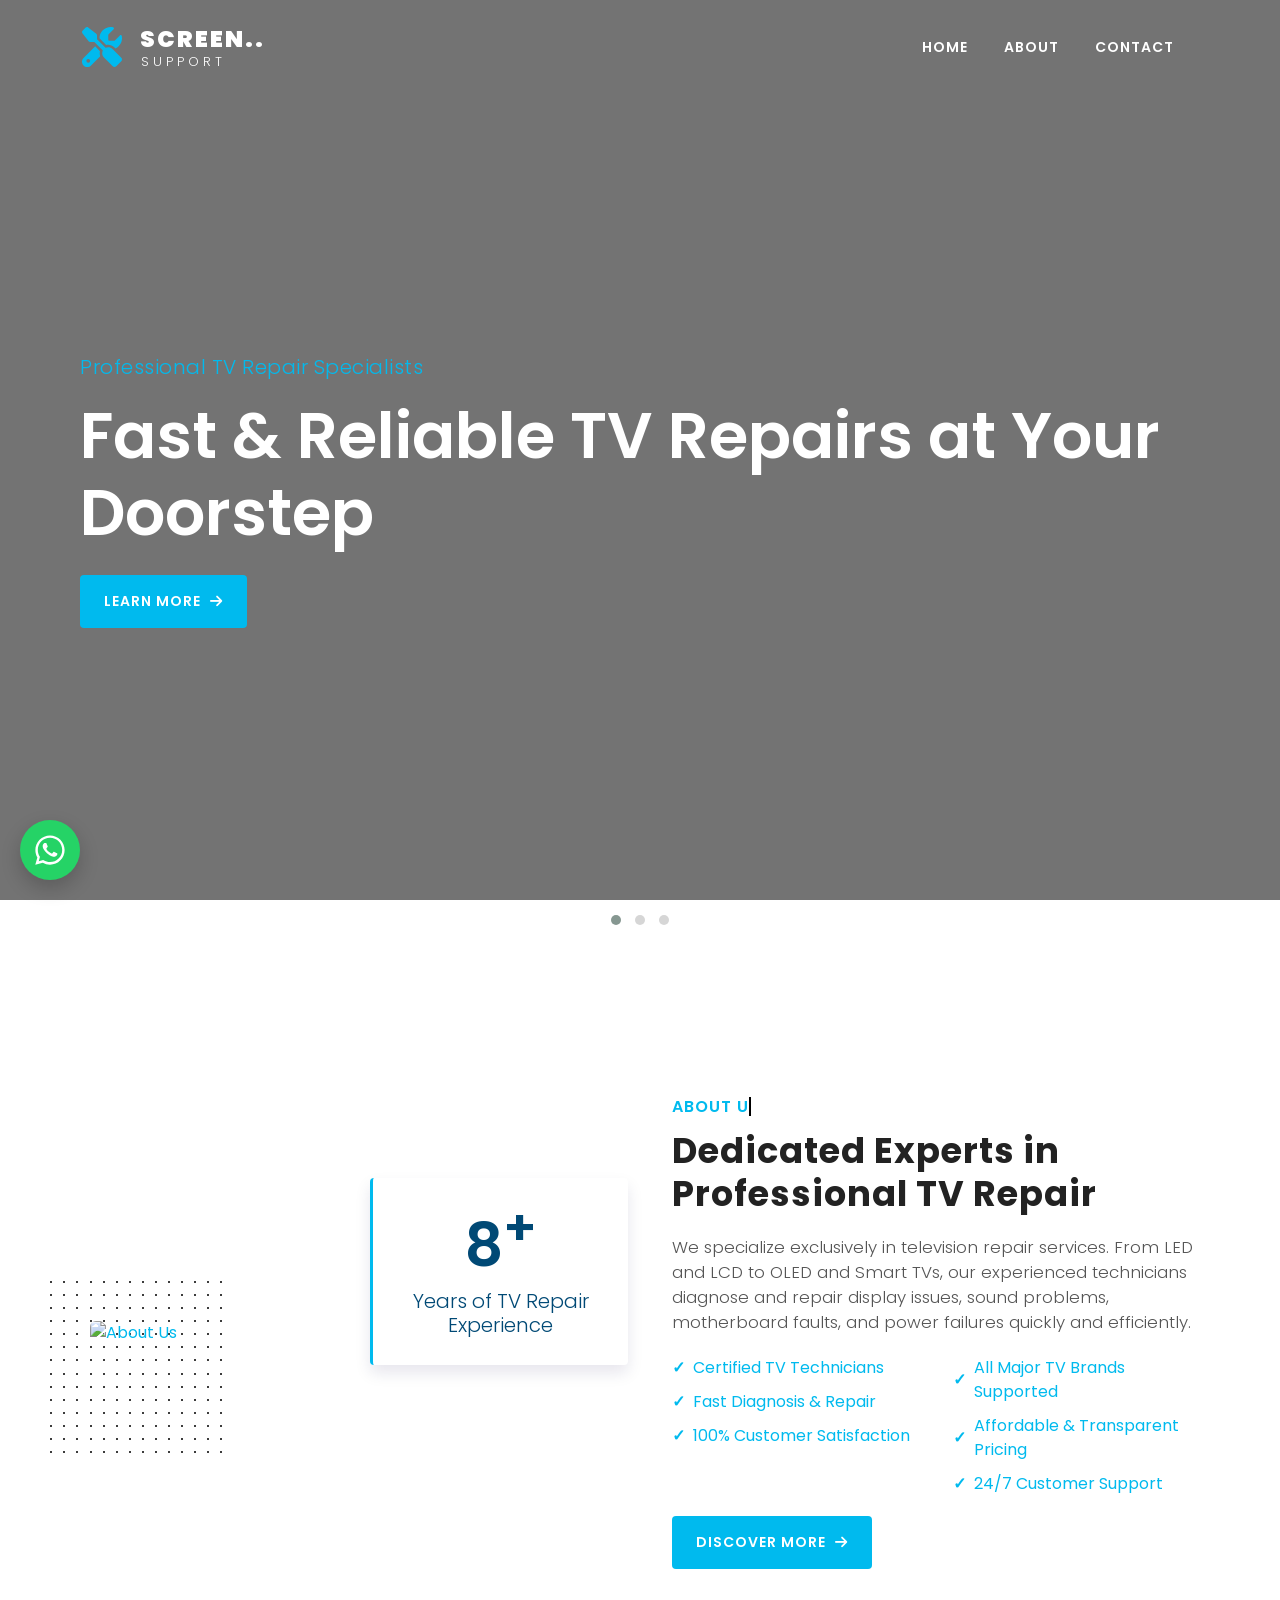
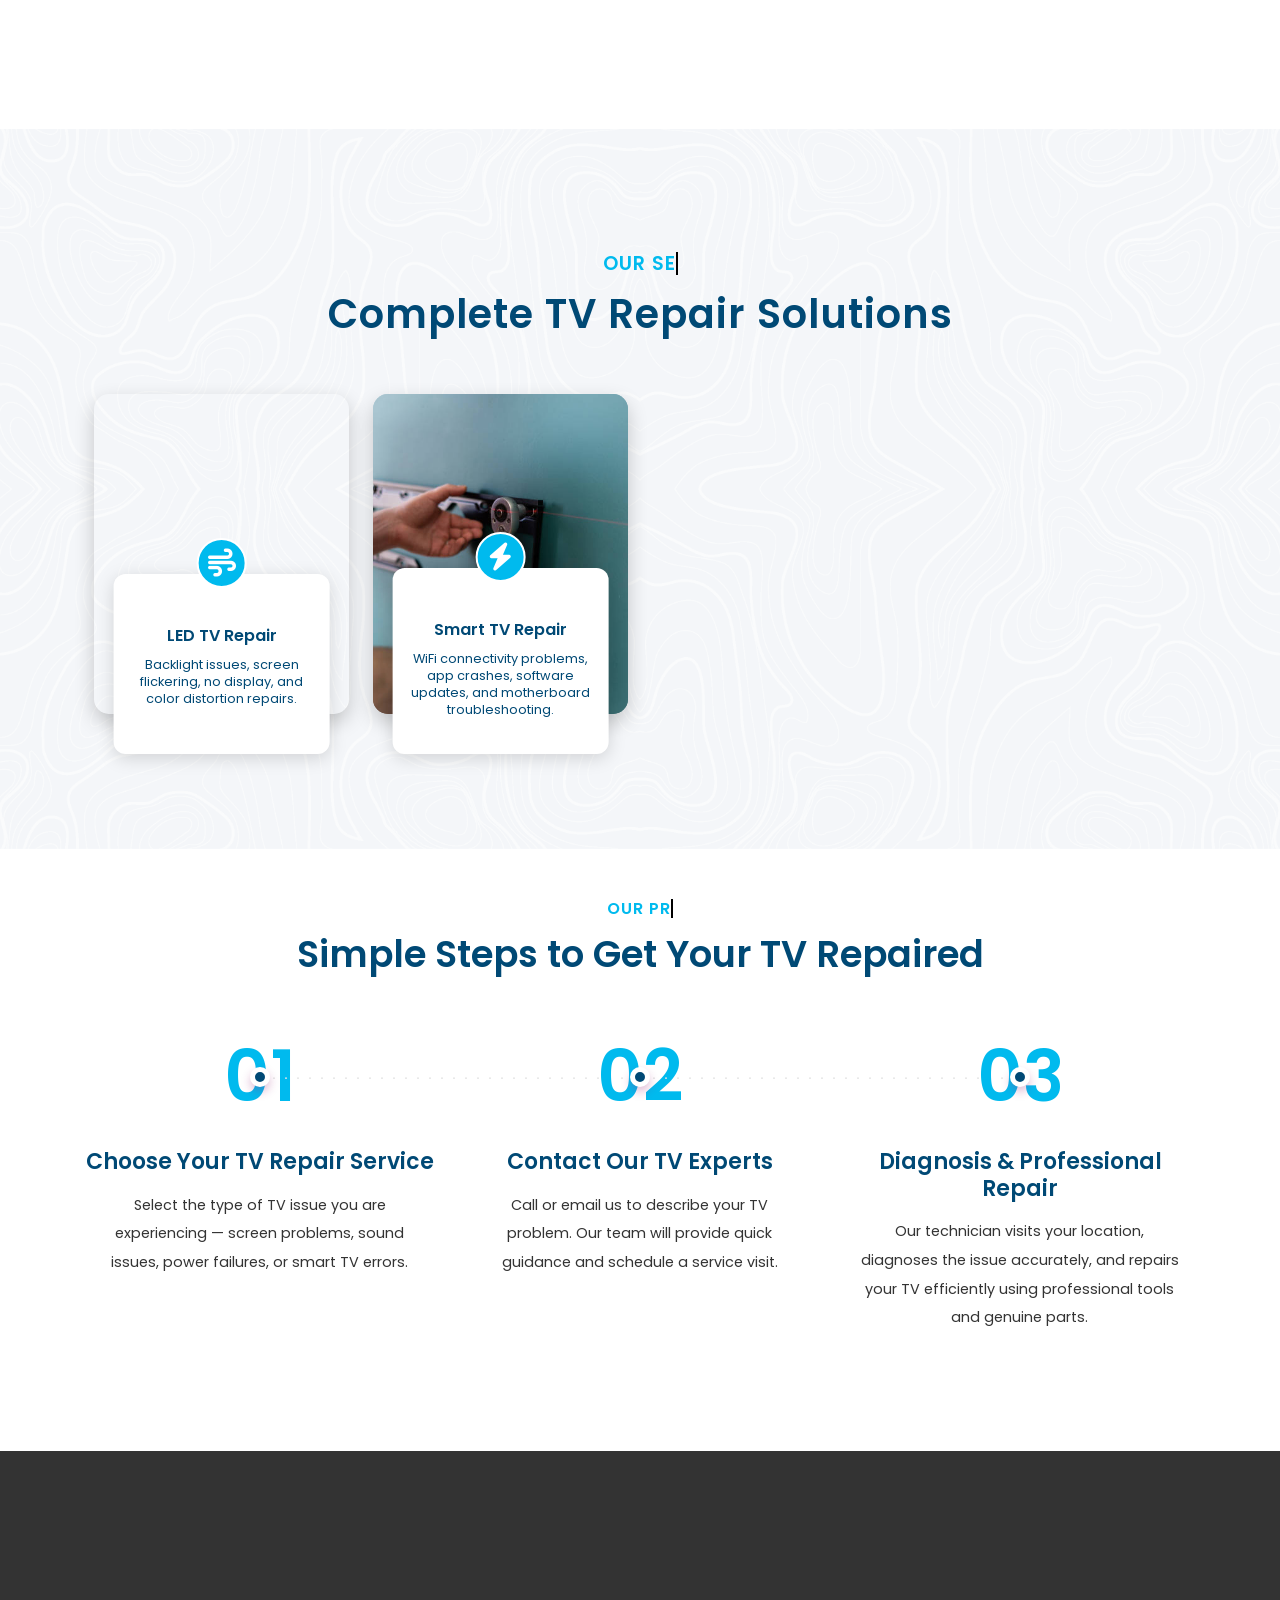
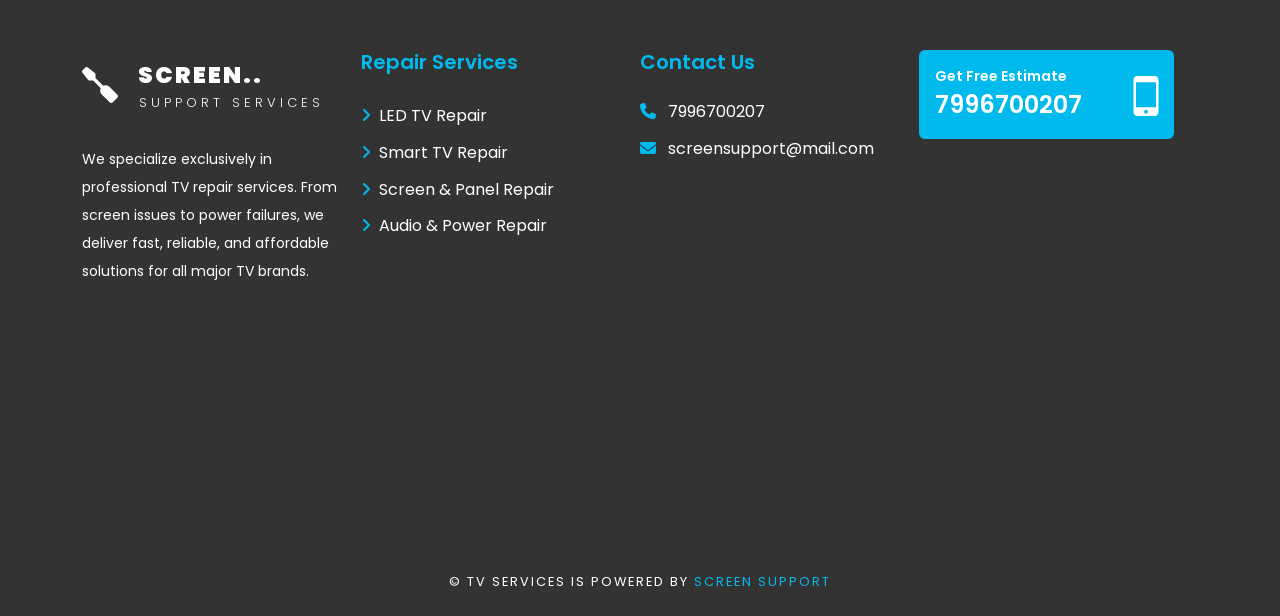
==== commit 0ede7fed: "Responsivness fix for logo and small UI fixes" ====
--- a/index.html
+++ b/index.html
@@ -119,7 +119,7 @@
           <div class="offcanvas-body">
             <ul class="navbar-nav flex-grow-1 pe-3">
               <li class="nav-item">
-                <a class="nav-link" href="#" id="homePage">HOME</a>
+                <a class="nav-link" href="#" id="homePage" onclick="loadPage('index.html')">HOME</a>
               </li>
 
               <!-- Dropdown -->
@@ -283,7 +283,7 @@
             </div>
           </div>
 
-          <button class="butn" onclick="location.href='#whyChoose'">
+          <button class="butn" onclick="loadPage('about.html')">
             Discover more <i class="fas fa-arrow-right arrowIconCss"></i>
           </button>
         </div>
@@ -451,17 +451,7 @@
           Select the type of TV issue you are experiencing — screen problems,
           sound issues, power failures, or smart TV errors.
         </p>
-        <a href="#services" class="read-more">
-          Read more
-          <i
-            class="fas fa-arrow-circle-right"
-            style="
-              color: #00baee;
-              padding-left: 8px;
-              vertical-align: middle;
-            "
-          ></i>
-        </a>
+      
       </div>
     </div>
 
@@ -476,17 +466,7 @@
           Call or email us to describe your TV problem. Our team will provide
           quick guidance and schedule a service visit.
         </p>
-        <a href="#services" class="read-more">
-          read more
-          <i
-            class="fas fa-arrow-circle-right"
-            style="
-              color: #00baee;
-              padding-left: 8px;
-              vertical-align: middle;
-            "
-          ></i>
-        </a>
+       
       </div>
     </div>
 
@@ -501,17 +481,7 @@
           Our technician visits your location, diagnoses the issue accurately,
           and repairs your TV efficiently using professional tools and genuine parts.
         </p>
-        <a href="#services" class="read-more">
-          read more
-          <i
-            class="fas fa-arrow-circle-right"
-            style="
-              color: #00baee;
-              padding-left: 8px;
-              vertical-align: middle;
-            "
-          ></i>
-        </a>
+       
       </div>
     </div>
   </div>
@@ -534,8 +504,7 @@
 
 <!-- WhatsApp Floating Button -->
 <div class="whatsapp-container">
-  <a 
-    href="https://wa.me/7996700207?text=Hello%20I%20need%20TV%20repair%20service"
+  <a href="https://wa.me/917996700207?text=Hello%20I%20need%20TV%20repair%20service"
     target="_blank"
     class="whatsapp-float"
   >
--- a/assets/css/navbar.css
+++ b/assets/css/navbar.css
@@ -121,6 +121,77 @@
   font-size: 10px;
   color: var(--primary-color);
   transition: color 0.2s ease;
+}
+
+/* ============================= */
+/* 📱 Mobile Devices (≤576px) */
+/* ============================= */
+@media (max-width: 576px) {
+
+  #navbarLogo {
+    margin-left: 6px;
+    margin-top: 4px;
+  }
+
+  #navbarLogo .main-title {
+    font-size: 16px;
+    letter-spacing: 1px;
+    bottom: 0;
+  }
+
+  #navbarLogo .sub-title {
+    font-size: 8px;
+    letter-spacing: 2px;
+    bottom: 3px;
+  }
+
+  #navbarLogo.scrolled .main-title {
+    font-size: 14px;
+  }
+
+  #navbarLogo.scrolled .sub-title {
+    font-size: 7px;
+  }
+}
+
+
+/* ============================= */
+/* 📱 Tablets (≤768px) */
+/* ============================= */
+@media (max-width: 768px) {
+
+  #navbarLogo .main-title {
+    font-size: 18px;
+    letter-spacing: 1.5px;
+  }
+
+  #navbarLogo .sub-title {
+    font-size: 10px;
+    letter-spacing: 3px;
+  }
+
+  #navbarLogo.scrolled .main-title {
+    font-size: 16px;
+  }
+
+  #navbarLogo.scrolled .sub-title {
+    font-size: 9px;
+  }
+}
+
+
+/* ============================= */
+/* 💻 Small Laptops (≤992px) */
+/* ============================= */
+@media (max-width: 992px) {
+
+  #navbarLogo .main-title {
+    font-size: 20px;
+  }
+
+  #navbarLogo .sub-title {
+    font-size: 11px;
+  }
 }
 
 /* ===== Nav Item Spacing ===== */
--- a/assets/css/services.css
+++ b/assets/css/services.css
@@ -27,6 +27,7 @@
   display: flex;
   flex-direction: column;
   justify-content: center;
+  margin-bottom: 50px;
 }
 
 /* Fade-up Animation */
